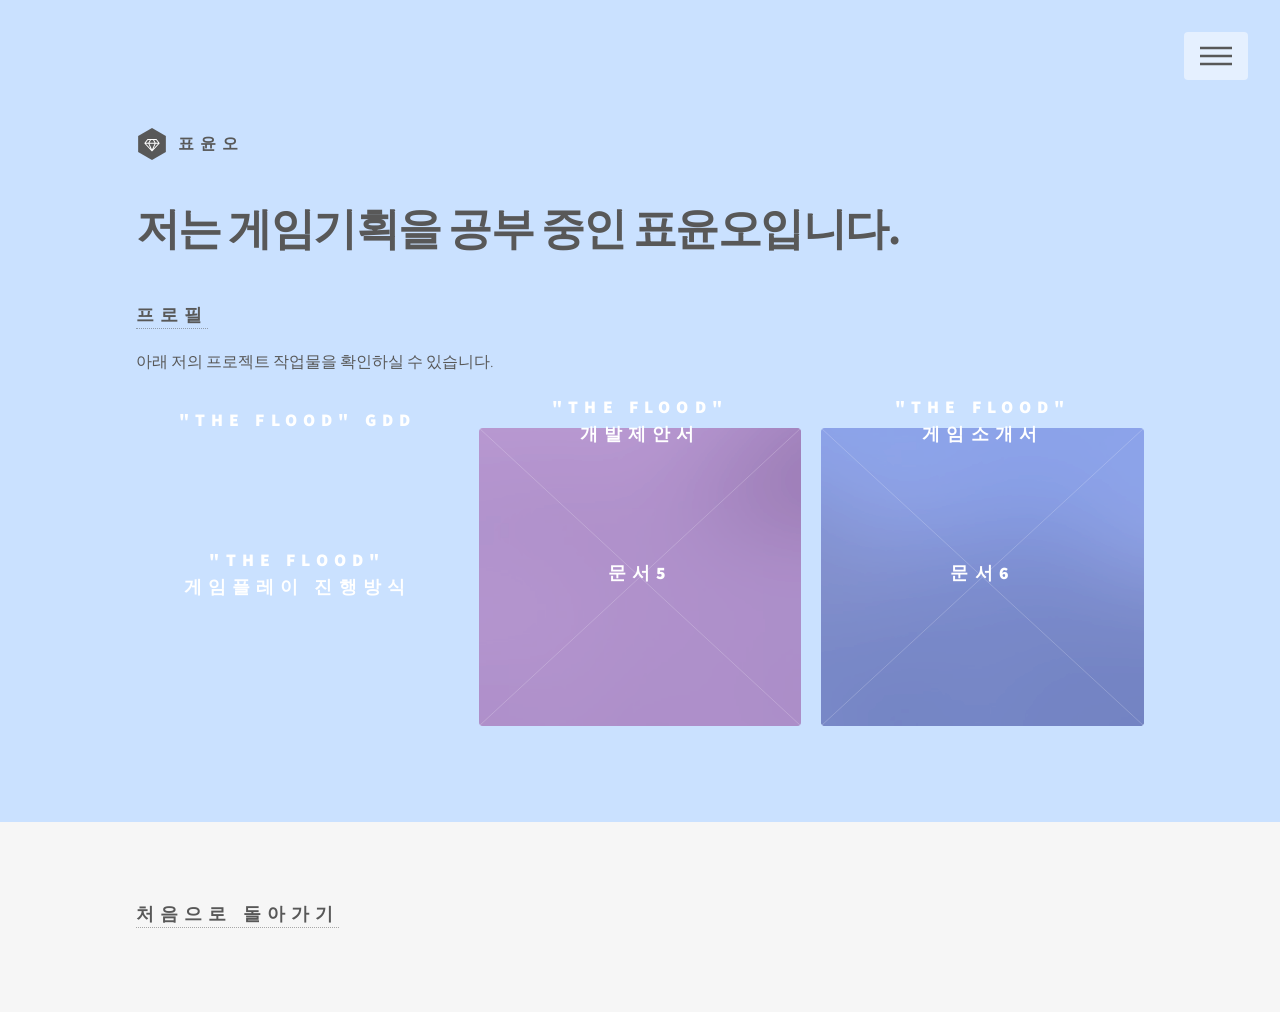
==== pages/index.html @ 41c8c2e9 "Update index.html" ====
<!doctype html>
<html>
  <head>
    <title>표윤오의 문서창고</title>
    <meta charset="utf-8" />
    <meta
      name="viewport"
      content="width=device-width, initial-scale=1, user-scalable=no"
    />
    <link rel="stylesheet" href="assets/css/main.css" />
    <noscript
      ><link rel="stylesheet" href="assets/css/noscript.css"
    /></noscript>
  </head>
  <body class="is-preload">
    <!-- Wrapper -->
    <div id="wrapper">
      <!-- Header -->
      <header id="header">
        <div class="inner">
          <!-- Logo -->
          <a href="index.html" class="logo">
            <span class="symbol"><img src="images/logo.svg" alt="" /></span
            ><span class="title">표윤오</span>
          </a>

          <!-- Nav -->
          <nav>
            <ul>
              <li><a href="#menu">Menu</a></li>
            </ul>
          </nav>
        </div>
      </header>

      <!-- Menu -->
      <nav id="menu">
        <h2>문서바로가기</h2>
        <ul>
          <li><a href="/pages/page01.html">"The Flood" GDD</a></li>
          <li><a href="/pages/page02.html">"The Flood" 개발제안서</a></li>
          <li><a href="/pages/page03.html">"The Flood" 게임소개서</a></li>
          <li><a href="/pages/page04.html">"The Flood" 스테이지 진행 방식</a></li>
          <li><a href="/pages/page05.html">문서5</a></li>
          <li><a href="/pages/page06.html">문서6</a></li>
          <!-- <li><a href="/pages/page07.html">문서7</a></li>
          <li><a href="/pages/page08.html">문서8</a></li>
          <li><a href="/pages/page09.html">문서9</a></li>
          <li><a href="/pages/page10.html">문서10</a></li>
          <li><a href="/pages/page11.html">문서11</a></li>
          <li><a href="/pages/page12.html">문서12</a></li>
          <li><a href="/pages/page13.html">문서13</a></li>
          <li><a href="/pages/page14.html">문서14</a></li>
          <li><a href="/pages/page15.html">문서15</a></li> -->
        </ul>
      </nav>

      <!-- Main -->
      <div id="main">
        <div class="inner">
          <header>
            <h1>저는 게임기획을 공부 중인 표윤오입니다.<br /></h1>
            <h2>
              <a
                href="https://www.notion.so/045ddf35098283bf848b815367d1f72a?source=copy_link"
                >프로필</a
              >
            </h2>

            <p>
              아래 저의 프로젝트 작업물을 확인하실 수 있습니다.
            </p>
          </header>
          <section class="tiles">
            <article class="style1">
              <span class="image">
                <img src="images/The Flood 아이콘.png" alt="" />
              </span>
              <a href="/pages/page01.html">
                <h2>"The Flood" GDD</h2>
                <div class="content">
                  <p>로그라이트 타워디펜스에 대한 기획서입니다.</p>
                </div>
              </a>
            </article>
            <article class="style2">
              <span class="image">
                <img src="images/The Flood 아이콘.png" alt="" />
              </span>
              <a href="/pages/page02.html">
                <h2>"The Flood"</h2> 
                <h2>개발제안서</h2>
                <div class="content">
                  <p>
                    "The Flood"의 개발제안서 입니다.
                  </p>
                </div>
              </a>
            </article>
            <article class="style3">
              <span class="image">
                <img src="images/The Flood 아이콘.jpg" alt="" />
              </span>
              <a href="/pages/page03.html">
                <h2>"The Flood" </h2>
                <h2>게임소개서</h2>
                <div class="content">
                  <p>
                    "The Flood"의 게임소개서 입니다.
                  </p>
                </div>
              </a>
            </article>
            <article class="style4">
              <span class="image">
                <img src="images/The Flood 아이콘.jpg" alt="" />
              </span>
              <a href="/pages/page04.html">
                <h2>"The Flood"</h2> 
                <h2>게임플레이 진행방식</h2>
                <div class="content">
                  <p>
                    "The Flood"의 게임플레이 flowchart입니다.
                  </p>
                </div>
              </a>
            </article>
            <article class="style5">
              <span class="image">
                <img src="images/pic05.jpg" alt="" />
              </span>
              <a href="/pages/page05.html">
                <h2>문서5</h2>
                <div class="content">
                  <p>
                    Sed nisl arcu euismod sit amet nisi lorem etiam dolor
                    veroeros et feugiat.
                  </p>
                </div>
              </a>
            </article>
            <article class="style6">
              <span class="image">
                <img src="images/pic06.jpg" alt="" />
              </span>
              <a href="/pages/page06.html">
                <h2>문서6</h2>
                <div class="content">
                  <p>
                    Sed nisl arcu euismod sit amet nisi lorem etiam dolor
                    veroeros et feugiat.
                  </p>
                </div>
              </a>
            </article>

            <!-- <article class="style2">
              <span class="image">
                <img src="images/pic07.jpg" alt="" />
              </span>
              <a href="/pages/page07.html">
                <h2>문서7</h2>
                <div class="content">
                  <p>
                    Sed nisl arcu euismod sit amet nisi lorem etiam dolor
                    veroeros et feugiat.
                  </p>
                </div>
              </a>
            </article>
            <article class="style3">
              <span class="image">
                <img src="images/pic08.jpg" alt="" />
              </span>
              <a href="/pages/page08.html">
                <h2>문서8</h2>
                <div class="content">
                  <p>
                    Sed nisl arcu euismod sit amet nisi lorem etiam dolor
                    veroeros et feugiat.
                  </p>
                </div>
              </a>
            </article>
            <article class="style1">
              <span class="image">
                <img src="images/pic09.jpg" alt="" />
              </span>
              <a href="/pages/page09.html">
                <h2>문서9</h2>
                <div class="content">
                  <p>
                    Sed nisl arcu euismod sit amet nisi lorem etiam dolor
                    veroeros et feugiat.
                  </p>
                </div>
              </a>
            </article>
            <article class="style5">
              <span class="image">
                <img src="images/pic10.jpg" alt="" />
              </span>
              <a href="/pages/page10.html">
                <h2>문서10</h2>
                <div class="content">
                  <p>
                    Sed nisl arcu euismod sit amet nisi lorem etiam dolor
                    veroeros et feugiat.
                  </p>
                </div>
              </a>
            </article>
            <article class="style6">
              <span class="image">
                <img src="images/pic11.jpg" alt="" />
              </span>
              <a href="/pages/page11.html">
                <h2>문서11</h2>
                <div class="content">
                  <p>
                    Sed nisl arcu euismod sit amet nisi lorem etiam dolor
                    veroeros et feugiat.
                  </p>
                </div>
              </a>
            </article>
            <article class="style4">
              <span class="image">
                <img src="images/pic12.jpg" alt="" />
              </span>
              <a href="/pages/page12.html">
                <h2>문서12</h2>
                <div class="content">
                  <p>
                    Sed nisl arcu euismod sit amet nisi lorem etiam dolor
                    veroeros et feugiat.
                  </p>
                </div>
              </a>
            </article>
            <article class="style4">
              <span class="image">
                <img src="images/pic13.jpg" alt="" />
              </span>
              <a href="/pages/page13.html">
                <h2>문서13</h2>
                <div class="content">
                  <p>
                    Sed nisl arcu euismod sit amet nisi lorem etiam dolor
                    veroeros et feugiat.
                  </p>
                </div>
              </a>
            </article>
            <article class="style4">
              <span class="image">
                <img src="images/pic14.jpg" alt="" />
              </span>
              <a href="/pages/page14.html">
                <h2>문서14</h2>
                <div class="content">
                  <p>
                    Sed nisl arcu euismod sit amet nisi lorem etiam dolor
                    veroeros et feugiat.
                  </p>
                </div>
              </a>
            </article>
            <article class="style4">
              <span class="image">
                <img src="images/pic15.jpg" alt="" />
              </span>
              <a href="/pages/page15.html">
                <h2>문서15</h2>
                <div class="content">
                  <p>
                    Sed nisl arcu euismod sit amet nisi lorem etiam dolor
                    veroeros et feugiat.
                  </p>
                </div>
              </a>
            </article> -->

          </section>
        </div>
      </div>

      <!-- Footer -->
      <footer id="footer">
        <div class="inner">
          <h2>
            <a href="/index.html">처음으로 돌아가기</a>
          </h2>
        </div>
      </footer>
    </div>

    <!-- Scripts -->
    <script src="assets/js/jquery.min.js"></script>
    <script src="assets/js/browser.min.js"></script>
    <script src="assets/js/breakpoints.min.js"></script>
    <script src="assets/js/util.js"></script>
    <script src="assets/js/main.js"></script>
  </body>
</html>
---- pages/assets/css/main.css ----
@import url(fontawesome-all.min.css);
@import url("https://fonts.googleapis.com/css?family=Source+Sans+Pro:300,700,900");

/*
	Phantom by HTML5 UP
	html5up.net | @ajlkn
	Free for personal and commercial use under the CCA 3.0 license (html5up.net/license)
*/

html,
body,
div,
span,
applet,
object,
iframe,
h1,
h2,
h3,
h4,
h5,
h6,
p,
blockquote,
pre,
a,
abbr,
acronym,
address,
big,
cite,
code,
del,
dfn,
em,
img,
ins,
kbd,
q,
s,
samp,
small,
strike,
strong,
sub,
sup,
tt,
var,
b,
u,
i,
center,
dl,
dt,
dd,
ol,
ul,
li,
fieldset,
form,
label,
legend,
table,
caption,
tbody,
tfoot,
thead,
tr,
th,
td,
article,
aside,
canvas,
details,
embed,
figure,
figcaption,
footer,
header,
hgroup,
menu,
nav,
output,
ruby,
section,
summary,
time,
mark,
audio,
video {
  margin: 0;
  padding: 0;
  border: 0;
  font-size: 100%;
  font: inherit;
  vertical-align: baseline;
}

article,
aside,
details,
figcaption,
figure,
footer,
header,
hgroup,
menu,
nav,
section {
  display: block;
}

body {
  line-height: 1;
}

ol,
ul {
  list-style: none;
}

blockquote,
q {
  quotes: none;
}

blockquote:before,
blockquote:after,
q:before,
q:after {
  content: "";
  content: none;
}

table {
  border-collapse: collapse;
  border-spacing: 0;
}

body {
  -webkit-text-size-adjust: none;
}

mark {
  background-color: transparent;
  color: inherit;
}

input::-moz-focus-inner {
  border: 0;
  padding: 0;
}

input,
select,
textarea {
  -moz-appearance: none;
  -webkit-appearance: none;
  -ms-appearance: none;
  appearance: none;
}

/* Basic */

@-ms-viewport {
  width: device-width;
}

body {
  -ms-overflow-style: scrollbar;
}

@media screen and (max-width: 480px) {
  html,
  body {
    min-width: 320px;
  }
}

html {
  box-sizing: border-box;
}

*,
*:before,
*:after {
  box-sizing: inherit;
}

body {
  background: #cae1ff;
}

body.is-preload *,
body.is-preload *:before,
body.is-preload *:after {
  -moz-animation: none !important;
  -webkit-animation: none !important;
  -ms-animation: none !important;
  animation: none !important;
  -moz-transition: none !important;
  -webkit-transition: none !important;
  -ms-transition: none !important;
  transition: none !important;
}

/* Type */

body,
input,
select,
textarea {
  color: #585858;
  font-family: "Source Sans Pro", Helvetica, sans-serif;
  font-size: 16pt;
  font-weight: 300;
  line-height: 1.75;
}

@media screen and (max-width: 1680px) {
  body,
  input,
  select,
  textarea {
    font-size: 14pt;
  }
}

@media screen and (max-width: 1280px) {
  body,
  input,
  select,
  textarea {
    font-size: 12pt;
  }
}

a {
  -moz-transition:
    border-bottom-color 0.2s ease,
    color 0.2s ease;
  -webkit-transition:
    border-bottom-color 0.2s ease,
    color 0.2s ease;
  -ms-transition:
    border-bottom-color 0.2s ease,
    color 0.2s ease;
  transition:
    border-bottom-color 0.2s ease,
    color 0.2s ease;
  text-decoration: none;
  color: #585858;
  border-bottom: dotted 1px rgba(88, 88, 88, 0.5);
}

a:hover {
  border-bottom-color: transparent;
  color: #44ff66 !important;
}

strong,
b {
  font-weight: 900;
}

em,
i {
  font-style: italic;
}

p {
  margin: 0 0 2em 0;
}

h1 {
  font-size: 2.75em;
  font-weight: 700;
  line-height: 1.3;
  margin: 0 0 1em 0;
  letter-spacing: -0.035em;
}

h1 a {
  color: inherit;
}

@media screen and (max-width: 736px) {
  h1 {
    font-size: 2em;
    margin: 0 0 1em 0;
  }
}

@media screen and (max-width: 360px) {
  h1 {
    font-size: 1.75em;
  }
}

h2,
h3,
h4,
h5,
h6 {
  font-weight: 900;
  line-height: 1.5;
  margin: 0 0 2em 0;
  text-transform: uppercase;
  letter-spacing: 0.35em;
}

h2 a,
h3 a,
h4 a,
h5 a,
h6 a {
  color: inherit;
}

h2 {
  font-size: 1.1em;
}

h3 {
  font-size: 1em;
}

h4 {
  font-size: 0.8em;
}

h5 {
  font-size: 0.8em;
}

h6 {
  font-size: 0.8em;
}

@media screen and (max-width: 980px) {
  h1 br,
  h2 br,
  h3 br,
  h4 br,
  h5 br,
  h6 br {
    display: none;
  }
}

@media screen and (max-width: 736px) {
  h2 {
    font-size: 1em;
  }

  h3 {
    font-size: 0.8em;
  }
}

sub {
  font-size: 0.8em;
  position: relative;
  top: 0.5em;
}

sup {
  font-size: 0.8em;
  position: relative;
  top: -0.5em;
}

blockquote {
  border-left: solid 4px #c9c9c9;
  font-style: italic;
  margin: 0 0 2em 0;
  padding: 0.5em 0 0.5em 2em;
}

code {
  background: rgba(144, 144, 144, 0.075);
  border-radius: 4px;
  border: solid 1px #c9c9c9;
  font-family: "Courier New", monospace;
  font-size: 0.9em;
  margin: 0 0.25em;
  padding: 0.25em 0.65em;
}

pre {
  -webkit-overflow-scrolling: touch;
  font-family: "Courier New", monospace;
  font-size: 0.9em;
  margin: 0 0 2em 0;
}

pre code {
  display: block;
  line-height: 1.75;
  padding: 1em 1.5em;
  overflow-x: auto;
}

hr {
  border: 0;
  border-bottom: solid 1px #c9c9c9;
  margin: 2em 0;
}

hr.major {
  margin: 3em 0;
}

.align-left {
  text-align: left;
}

.align-center {
  text-align: center;
}

.align-right {
  text-align: right;
}

/* Row */

.row {
  display: flex;
  flex-wrap: wrap;
  box-sizing: border-box;
  align-items: stretch;
}

.row > * {
  box-sizing: border-box;
}

.row.gtr-uniform > * > :last-child {
  margin-bottom: 0;
}

.row.aln-left {
  justify-content: flex-start;
}

.row.aln-center {
  justify-content: center;
}

.row.aln-right {
  justify-content: flex-end;
}

.row.aln-top {
  align-items: flex-start;
}

.row.aln-middle {
  align-items: center;
}

.row.aln-bottom {
  align-items: flex-end;
}

.row > .imp {
  order: -1;
}

.row > .col-1 {
  width: 8.33333%;
}

.row > .off-1 {
  margin-left: 8.33333%;
}

.row > .col-2 {
  width: 16.66667%;
}

.row > .off-2 {
  margin-left: 16.66667%;
}

.row > .col-3 {
  width: 25%;
}

.row > .off-3 {
  margin-left: 25%;
}

.row > .col-4 {
  width: 33.33333%;
}

.row > .off-4 {
  margin-left: 33.33333%;
}

.row > .col-5 {
  width: 41.66667%;
}

.row > .off-5 {
  margin-left: 41.66667%;
}

.row > .col-6 {
  width: 50%;
}

.row > .off-6 {
  margin-left: 50%;
}

.row > .col-7 {
  width: 58.33333%;
}

.row > .off-7 {
  margin-left: 58.33333%;
}

.row > .col-8 {
  width: 66.66667%;
}

.row > .off-8 {
  margin-left: 66.66667%;
}

.row > .col-9 {
  width: 75%;
}

.row > .off-9 {
  margin-left: 75%;
}

.row > .col-10 {
  width: 83.33333%;
}

.row > .off-10 {
  margin-left: 83.33333%;
}

.row > .col-11 {
  width: 91.66667%;
}

.row > .off-11 {
  margin-left: 91.66667%;
}

.row > .col-12 {
  width: 100%;
}

.row > .off-12 {
  margin-left: 100%;
}

.row.gtr-0 {
  margin-top: 0;
  margin-left: 0em;
}

.row.gtr-0 > * {
  padding: 0 0 0 0em;
}

.row.gtr-0.gtr-uniform {
  margin-top: 0em;
}

.row.gtr-0.gtr-uniform > * {
  padding-top: 0em;
}

.row.gtr-25 {
  margin-top: 0;
  margin-left: -0.5em;
}

.row.gtr-25 > * {
  padding: 0 0 0 0.5em;
}

.row.gtr-25.gtr-uniform {
  margin-top: -0.5em;
}

.row.gtr-25.gtr-uniform > * {
  padding-top: 0.5em;
}

.row.gtr-50 {
  margin-top: 0;
  margin-left: -1em;
}

.row.gtr-50 > * {
  padding: 0 0 0 1em;
}

.row.gtr-50.gtr-uniform {
  margin-top: -1em;
}

.row.gtr-50.gtr-uniform > * {
  padding-top: 1em;
}

.row {
  margin-top: 0;
  margin-left: -2em;
}

.row > * {
  padding: 0 0 0 2em;
}

.row.gtr-uniform {
  margin-top: -2em;
}

.row.gtr-uniform > * {
  padding-top: 2em;
}

.row.gtr-150 {
  margin-top: 0;
  margin-left: -3em;
}

.row.gtr-150 > * {
  padding: 0 0 0 3em;
}

.row.gtr-150.gtr-uniform {
  margin-top: -3em;
}

.row.gtr-150.gtr-uniform > * {
  padding-top: 3em;
}

.row.gtr-200 {
  margin-top: 0;
  margin-left: -4em;
}

.row.gtr-200 > * {
  padding: 0 0 0 4em;
}

.row.gtr-200.gtr-uniform {
  margin-top: -4em;
}

.row.gtr-200.gtr-uniform > * {
  padding-top: 4em;
}

@media screen and (max-width: 1680px) {
  .row {
    display: flex;
    flex-wrap: wrap;
    box-sizing: border-box;
    align-items: stretch;
  }

  .row > * {
    box-sizing: border-box;
  }

  .row.gtr-uniform > * > :last-child {
    margin-bottom: 0;
  }

  .row.aln-left {
    justify-content: flex-start;
  }

  .row.aln-center {
    justify-content: center;
  }

  .row.aln-right {
    justify-content: flex-end;
  }

  .row.aln-top {
    align-items: flex-start;
  }

  .row.aln-middle {
    align-items: center;
  }

  .row.aln-bottom {
    align-items: flex-end;
  }

  .row > .imp-xlarge {
    order: -1;
  }

  .row > .col-1-xlarge {
    width: 8.33333%;
  }

  .row > .off-1-xlarge {
    margin-left: 8.33333%;
  }

  .row > .col-2-xlarge {
    width: 16.66667%;
  }

  .row > .off-2-xlarge {
    margin-left: 16.66667%;
  }

  .row > .col-3-xlarge {
    width: 25%;
  }

  .row > .off-3-xlarge {
    margin-left: 25%;
  }

  .row > .col-4-xlarge {
    width: 33.33333%;
  }

  .row > .off-4-xlarge {
    margin-left: 33.33333%;
  }

  .row > .col-5-xlarge {
    width: 41.66667%;
  }

  .row > .off-5-xlarge {
    margin-left: 41.66667%;
  }

  .row > .col-6-xlarge {
    width: 50%;
  }

  .row > .off-6-xlarge {
    margin-left: 50%;
  }

  .row > .col-7-xlarge {
    width: 58.33333%;
  }

  .row > .off-7-xlarge {
    margin-left: 58.33333%;
  }

  .row > .col-8-xlarge {
    width: 66.66667%;
  }

  .row > .off-8-xlarge {
    margin-left: 66.66667%;
  }

  .row > .col-9-xlarge {
    width: 75%;
  }

  .row > .off-9-xlarge {
    margin-left: 75%;
  }

  .row > .col-10-xlarge {
    width: 83.33333%;
  }

  .row > .off-10-xlarge {
    margin-left: 83.33333%;
  }

  .row > .col-11-xlarge {
    width: 91.66667%;
  }

  .row > .off-11-xlarge {
    margin-left: 91.66667%;
  }

  .row > .col-12-xlarge {
    width: 100%;
  }

  .row > .off-12-xlarge {
    margin-left: 100%;
  }

  .row.gtr-0 {
    margin-top: 0;
    margin-left: 0em;
  }

  .row.gtr-0 > * {
    padding: 0 0 0 0em;
  }

  .row.gtr-0.gtr-uniform {
    margin-top: 0em;
  }

  .row.gtr-0.gtr-uniform > * {
    padding-top: 0em;
  }

  .row.gtr-25 {
    margin-top: 0;
    margin-left: -0.5em;
  }

  .row.gtr-25 > * {
    padding: 0 0 0 0.5em;
  }

  .row.gtr-25.gtr-uniform {
    margin-top: -0.5em;
  }

  .row.gtr-25.gtr-uniform > * {
    padding-top: 0.5em;
  }

  .row.gtr-50 {
    margin-top: 0;
    margin-left: -1em;
  }

  .row.gtr-50 > * {
    padding: 0 0 0 1em;
  }

  .row.gtr-50.gtr-uniform {
    margin-top: -1em;
  }

  .row.gtr-50.gtr-uniform > * {
    padding-top: 1em;
  }

  .row {
    margin-top: 0;
    margin-left: -2em;
  }

  .row > * {
    padding: 0 0 0 2em;
  }

  .row.gtr-uniform {
    margin-top: -2em;
  }

  .row.gtr-uniform > * {
    padding-top: 2em;
  }

  .row.gtr-150 {
    margin-top: 0;
    margin-left: -3em;
  }

  .row.gtr-150 > * {
    padding: 0 0 0 3em;
  }

  .row.gtr-150.gtr-uniform {
    margin-top: -3em;
  }

  .row.gtr-150.gtr-uniform > * {
    padding-top: 3em;
  }

  .row.gtr-200 {
    margin-top: 0;
    margin-left: -4em;
  }

  .row.gtr-200 > * {
    padding: 0 0 0 4em;
  }

  .row.gtr-200.gtr-uniform {
    margin-top: -4em;
  }

  .row.gtr-200.gtr-uniform > * {
    padding-top: 4em;
  }
}

@media screen and (max-width: 1280px) {
  .row {
    display: flex;
    flex-wrap: wrap;
    box-sizing: border-box;
    align-items: stretch;
  }

  .row > * {
    box-sizing: border-box;
  }

  .row.gtr-uniform > * > :last-child {
    margin-bottom: 0;
  }

  .row.aln-left {
    justify-content: flex-start;
  }

  .row.aln-center {
    justify-content: center;
  }

  .row.aln-right {
    justify-content: flex-end;
  }

  .row.aln-top {
    align-items: flex-start;
  }

  .row.aln-middle {
    align-items: center;
  }

  .row.aln-bottom {
    align-items: flex-end;
  }

  .row > .imp-large {
    order: -1;
  }

  .row > .col-1-large {
    width: 8.33333%;
  }

  .row > .off-1-large {
    margin-left: 8.33333%;
  }

  .row > .col-2-large {
    width: 16.66667%;
  }

  .row > .off-2-large {
    margin-left: 16.66667%;
  }

  .row > .col-3-large {
    width: 25%;
  }

  .row > .off-3-large {
    margin-left: 25%;
  }

  .row > .col-4-large {
    width: 33.33333%;
  }

  .row > .off-4-large {
    margin-left: 33.33333%;
  }

  .row > .col-5-large {
    width: 41.66667%;
  }

  .row > .off-5-large {
    margin-left: 41.66667%;
  }

  .row > .col-6-large {
    width: 50%;
  }

  .row > .off-6-large {
    margin-left: 50%;
  }

  .row > .col-7-large {
    width: 58.33333%;
  }

  .row > .off-7-large {
    margin-left: 58.33333%;
  }

  .row > .col-8-large {
    width: 66.66667%;
  }

  .row > .off-8-large {
    margin-left: 66.66667%;
  }

  .row > .col-9-large {
    width: 75%;
  }

  .row > .off-9-large {
    margin-left: 75%;
  }

  .row > .col-10-large {
    width: 83.33333%;
  }

  .row > .off-10-large {
    margin-left: 83.33333%;
  }

  .row > .col-11-large {
    width: 91.66667%;
  }

  .row > .off-11-large {
    margin-left: 91.66667%;
  }

  .row > .col-12-large {
    width: 100%;
  }

  .row > .off-12-large {
    margin-left: 100%;
  }

  .row.gtr-0 {
    margin-top: 0;
    margin-left: 0em;
  }

  .row.gtr-0 > * {
    padding: 0 0 0 0em;
  }

  .row.gtr-0.gtr-uniform {
    margin-top: 0em;
  }

  .row.gtr-0.gtr-uniform > * {
    padding-top: 0em;
  }

  .row.gtr-25 {
    margin-top: 0;
    margin-left: -0.5em;
  }

  .row.gtr-25 > * {
    padding: 0 0 0 0.5em;
  }

  .row.gtr-25.gtr-uniform {
    margin-top: -0.5em;
  }

  .row.gtr-25.gtr-uniform > * {
    padding-top: 0.5em;
  }

  .row.gtr-50 {
    margin-top: 0;
    margin-left: -1em;
  }

  .row.gtr-50 > * {
    padding: 0 0 0 1em;
  }

  .row.gtr-50.gtr-uniform {
    margin-top: -1em;
  }

  .row.gtr-50.gtr-uniform > * {
    padding-top: 1em;
  }

  .row {
    margin-top: 0;
    margin-left: -2em;
  }

  .row > * {
    padding: 0 0 0 2em;
  }

  .row.gtr-uniform {
    margin-top: -2em;
  }

  .row.gtr-uniform > * {
    padding-top: 2em;
  }

  .row.gtr-150 {
    margin-top: 0;
    margin-left: -3em;
  }

  .row.gtr-150 > * {
    padding: 0 0 0 3em;
  }

  .row.gtr-150.gtr-uniform {
    margin-top: -3em;
  }

  .row.gtr-150.gtr-uniform > * {
    padding-top: 3em;
  }

  .row.gtr-200 {
    margin-top: 0;
    margin-left: -4em;
  }

  .row.gtr-200 > * {
    padding: 0 0 0 4em;
  }

  .row.gtr-200.gtr-uniform {
    margin-top: -4em;
  }

  .row.gtr-200.gtr-uniform > * {
    padding-top: 4em;
  }
}

@media screen and (max-width: 980px) {
  .row {
    display: flex;
    flex-wrap: wrap;
    box-sizing: border-box;
    align-items: stretch;
  }

  .row > * {
    box-sizing: border-box;
  }

  .row.gtr-uniform > * > :last-child {
    margin-bottom: 0;
  }

  .row.aln-left {
    justify-content: flex-start;
  }

  .row.aln-center {
    justify-content: center;
  }

  .row.aln-right {
    justify-content: flex-end;
  }

  .row.aln-top {
    align-items: flex-start;
  }

  .row.aln-middle {
    align-items: center;
  }

  .row.aln-bottom {
    align-items: flex-end;
  }

  .row > .imp-medium {
    order: -1;
  }

  .row > .col-1-medium {
    width: 8.33333%;
  }

  .row > .off-1-medium {
    margin-left: 8.33333%;
  }

  .row > .col-2-medium {
    width: 16.66667%;
  }

  .row > .off-2-medium {
    margin-left: 16.66667%;
  }

  .row > .col-3-medium {
    width: 25%;
  }

  .row > .off-3-medium {
    margin-left: 25%;
  }

  .row > .col-4-medium {
    width: 33.33333%;
  }

  .row > .off-4-medium {
    margin-left: 33.33333%;
  }

  .row > .col-5-medium {
    width: 41.66667%;
  }

  .row > .off-5-medium {
    margin-left: 41.66667%;
  }

  .row > .col-6-medium {
    width: 50%;
  }

  .row > .off-6-medium {
    margin-left: 50%;
  }

  .row > .col-7-medium {
    width: 58.33333%;
  }

  .row > .off-7-medium {
    margin-left: 58.33333%;
  }

  .row > .col-8-medium {
    width: 66.66667%;
  }

  .row > .off-8-medium {
    margin-left: 66.66667%;
  }

  .row > .col-9-medium {
    width: 75%;
  }

  .row > .off-9-medium {
    margin-left: 75%;
  }

  .row > .col-10-medium {
    width: 83.33333%;
  }

  .row > .off-10-medium {
    margin-left: 83.33333%;
  }

  .row > .col-11-medium {
    width: 91.66667%;
  }

  .row > .off-11-medium {
    margin-left: 91.66667%;
  }

  .row > .col-12-medium {
    width: 100%;
  }

  .row > .off-12-medium {
    margin-left: 100%;
  }

  .row.gtr-0 {
    margin-top: 0;
    margin-left: 0em;
  }

  .row.gtr-0 > * {
    padding: 0 0 0 0em;
  }

  .row.gtr-0.gtr-uniform {
    margin-top: 0em;
  }

  .row.gtr-0.gtr-uniform > * {
    padding-top: 0em;
  }

  .row.gtr-25 {
    margin-top: 0;
    margin-left: -0.375em;
  }

  .row.gtr-25 > * {
    padding: 0 0 0 0.375em;
  }

  .row.gtr-25.gtr-uniform {
    margin-top: -0.375em;
  }

  .row.gtr-25.gtr-uniform > * {
    padding-top: 0.375em;
  }

  .row.gtr-50 {
    margin-top: 0;
    margin-left: -0.75em;
  }

  .row.gtr-50 > * {
    padding: 0 0 0 0.75em;
  }

  .row.gtr-50.gtr-uniform {
    margin-top: -0.75em;
  }

  .row.gtr-50.gtr-uniform > * {
    padding-top: 0.75em;
  }

  .row {
    margin-top: 0;
    margin-left: -1.5em;
  }

  .row > * {
    padding: 0 0 0 1.5em;
  }

  .row.gtr-uniform {
    margin-top: -1.5em;
  }

  .row.gtr-uniform > * {
    padding-top: 1.5em;
  }

  .row.gtr-150 {
    margin-top: 0;
    margin-left: -2.25em;
  }

  .row.gtr-150 > * {
    padding: 0 0 0 2.25em;
  }

  .row.gtr-150.gtr-uniform {
    margin-top: -2.25em;
  }

  .row.gtr-150.gtr-uniform > * {
    padding-top: 2.25em;
  }

  .row.gtr-200 {
    margin-top: 0;
    margin-left: -3em;
  }

  .row.gtr-200 > * {
    padding: 0 0 0 3em;
  }

  .row.gtr-200.gtr-uniform {
    margin-top: -3em;
  }

  .row.gtr-200.gtr-uniform > * {
    padding-top: 3em;
  }
}

@media screen and (max-width: 736px) {
  .row {
    display: flex;
    flex-wrap: wrap;
    box-sizing: border-box;
    align-items: stretch;
  }

  .row > * {
    box-sizing: border-box;
  }

  .row.gtr-uniform > * > :last-child {
    margin-bottom: 0;
  }

  .row.aln-left {
    justify-content: flex-start;
  }

  .row.aln-center {
    justify-content: center;
  }

  .row.aln-right {
    justify-content: flex-end;
  }

  .row.aln-top {
    align-items: flex-start;
  }

  .row.aln-middle {
    align-items: center;
  }

  .row.aln-bottom {
    align-items: flex-end;
  }

  .row > .imp-small {
    order: -1;
  }

  .row > .col-1-small {
    width: 8.33333%;
  }

  .row > .off-1-small {
    margin-left: 8.33333%;
  }

  .row > .col-2-small {
    width: 16.66667%;
  }

  .row > .off-2-small {
    margin-left: 16.66667%;
  }

  .row > .col-3-small {
    width: 25%;
  }

  .row > .off-3-small {
    margin-left: 25%;
  }

  .row > .col-4-small {
    width: 33.33333%;
  }

  .row > .off-4-small {
    margin-left: 33.33333%;
  }

  .row > .col-5-small {
    width: 41.66667%;
  }

  .row > .off-5-small {
    margin-left: 41.66667%;
  }

  .row > .col-6-small {
    width: 50%;
  }

  .row > .off-6-small {
    margin-left: 50%;
  }

  .row > .col-7-small {
    width: 58.33333%;
  }

  .row > .off-7-small {
    margin-left: 58.33333%;
  }

  .row > .col-8-small {
    width: 66.66667%;
  }

  .row > .off-8-small {
    margin-left: 66.66667%;
  }

  .row > .col-9-small {
    width: 75%;
  }

  .row > .off-9-small {
    margin-left: 75%;
  }

  .row > .col-10-small {
    width: 83.33333%;
  }

  .row > .off-10-small {
    margin-left: 83.33333%;
  }

  .row > .col-11-small {
    width: 91.66667%;
  }

  .row > .off-11-small {
    margin-left: 91.66667%;
  }

  .row > .col-12-small {
    width: 100%;
  }

  .row > .off-12-small {
    margin-left: 100%;
  }

  .row.gtr-0 {
    margin-top: 0;
    margin-left: 0em;
  }

  .row.gtr-0 > * {
    padding: 0 0 0 0em;
  }

  .row.gtr-0.gtr-uniform {
    margin-top: 0em;
  }

  .row.gtr-0.gtr-uniform > * {
    padding-top: 0em;
  }

  .row.gtr-25 {
    margin-top: 0;
    margin-left: -0.25em;
  }

  .row.gtr-25 > * {
    padding: 0 0 0 0.25em;
  }

  .row.gtr-25.gtr-uniform {
    margin-top: -0.25em;
  }

  .row.gtr-25.gtr-uniform > * {
    padding-top: 0.25em;
  }

  .row.gtr-50 {
    margin-top: 0;
    margin-left: -0.5em;
  }

  .row.gtr-50 > * {
    padding: 0 0 0 0.5em;
  }

  .row.gtr-50.gtr-uniform {
    margin-top: -0.5em;
  }

  .row.gtr-50.gtr-uniform > * {
    padding-top: 0.5em;
  }

  .row {
    margin-top: 0;
    margin-left: -1em;
  }

  .row > * {
    padding: 0 0 0 1em;
  }

  .row.gtr-uniform {
    margin-top: -1em;
  }

  .row.gtr-uniform > * {
    padding-top: 1em;
  }

  .row.gtr-150 {
    margin-top: 0;
    margin-left: -1.5em;
  }

  .row.gtr-150 > * {
    padding: 0 0 0 1.5em;
  }

  .row.gtr-150.gtr-uniform {
    margin-top: -1.5em;
  }

  .row.gtr-150.gtr-uniform > * {
    padding-top: 1.5em;
  }

  .row.gtr-200 {
    margin-top: 0;
    margin-left: -2em;
  }

  .row.gtr-200 > * {
    padding: 0 0 0 2em;
  }

  .row.gtr-200.gtr-uniform {
    margin-top: -2em;
  }

  .row.gtr-200.gtr-uniform > * {
    padding-top: 2em;
  }
}

@media screen and (max-width: 480px) {
  .row {
    display: flex;
    flex-wrap: wrap;
    box-sizing: border-box;
    align-items: stretch;
  }

  .row > * {
    box-sizing: border-box;
  }

  .row.gtr-uniform > * > :last-child {
    margin-bottom: 0;
  }

  .row.aln-left {
    justify-content: flex-start;
  }

  .row.aln-center {
    justify-content: center;
  }

  .row.aln-right {
    justify-content: flex-end;
  }

  .row.aln-top {
    align-items: flex-start;
  }

  .row.aln-middle {
    align-items: center;
  }

  .row.aln-bottom {
    align-items: flex-end;
  }

  .row > .imp-xsmall {
    order: -1;
  }

  .row > .col-1-xsmall {
    width: 8.33333%;
  }

  .row > .off-1-xsmall {
    margin-left: 8.33333%;
  }

  .row > .col-2-xsmall {
    width: 16.66667%;
  }

  .row > .off-2-xsmall {
    margin-left: 16.66667%;
  }

  .row > .col-3-xsmall {
    width: 25%;
  }

  .row > .off-3-xsmall {
    margin-left: 25%;
  }

  .row > .col-4-xsmall {
    width: 33.33333%;
  }

  .row > .off-4-xsmall {
    margin-left: 33.33333%;
  }

  .row > .col-5-xsmall {
    width: 41.66667%;
  }

  .row > .off-5-xsmall {
    margin-left: 41.66667%;
  }

  .row > .col-6-xsmall {
    width: 50%;
  }

  .row > .off-6-xsmall {
    margin-left: 50%;
  }

  .row > .col-7-xsmall {
    width: 58.33333%;
  }

  .row > .off-7-xsmall {
    margin-left: 58.33333%;
  }

  .row > .col-8-xsmall {
    width: 66.66667%;
  }

  .row > .off-8-xsmall {
    margin-left: 66.66667%;
  }

  .row > .col-9-xsmall {
    width: 75%;
  }

  .row > .off-9-xsmall {
    margin-left: 75%;
  }

  .row > .col-10-xsmall {
    width: 83.33333%;
  }

  .row > .off-10-xsmall {
    margin-left: 83.33333%;
  }

  .row > .col-11-xsmall {
    width: 91.66667%;
  }

  .row > .off-11-xsmall {
    margin-left: 91.66667%;
  }

  .row > .col-12-xsmall {
    width: 100%;
  }

  .row > .off-12-xsmall {
    margin-left: 100%;
  }

  .row.gtr-0 {
    margin-top: 0;
    margin-left: 0em;
  }

  .row.gtr-0 > * {
    padding: 0 0 0 0em;
  }

  .row.gtr-0.gtr-uniform {
    margin-top: 0em;
  }

  .row.gtr-0.gtr-uniform > * {
    padding-top: 0em;
  }

  .row.gtr-25 {
    margin-top: 0;
    margin-left: -0.25em;
  }

  .row.gtr-25 > * {
    padding: 0 0 0 0.25em;
  }

  .row.gtr-25.gtr-uniform {
    margin-top: -0.25em;
  }

  .row.gtr-25.gtr-uniform > * {
    padding-top: 0.25em;
  }

  .row.gtr-50 {
    margin-top: 0;
    margin-left: -0.5em;
  }

  .row.gtr-50 > * {
    padding: 0 0 0 0.5em;
  }

  .row.gtr-50.gtr-uniform {
    margin-top: -0.5em;
  }

  .row.gtr-50.gtr-uniform > * {
    padding-top: 0.5em;
  }

  .row {
    margin-top: 0;
    margin-left: -1em;
  }

  .row > * {
    padding: 0 0 0 1em;
  }

  .row.gtr-uniform {
    margin-top: -1em;
  }

  .row.gtr-uniform > * {
    padding-top: 1em;
  }

  .row.gtr-150 {
    margin-top: 0;
    margin-left: -1.5em;
  }

  .row.gtr-150 > * {
    padding: 0 0 0 1.5em;
  }

  .row.gtr-150.gtr-uniform {
    margin-top: -1.5em;
  }

  .row.gtr-150.gtr-uniform > * {
    padding-top: 1.5em;
  }

  .row.gtr-200 {
    margin-top: 0;
    margin-left: -2em;
  }

  .row.gtr-200 > * {
    padding: 0 0 0 2em;
  }

  .row.gtr-200.gtr-uniform {
    margin-top: -2em;
  }

  .row.gtr-200.gtr-uniform > * {
    padding-top: 2em;
  }
}

/* Section/Article */

section.special,
article.special {
  text-align: center;
}

header p {
  margin-top: -1em;
}

@media screen and (max-width: 736px) {
  header p {
    margin-top: 0;
  }
}

/* Icon */

.icon {
  text-decoration: none;
  border-bottom: none;
  position: relative;
}

.icon:before {
  -moz-osx-font-smoothing: grayscale;
  -webkit-font-smoothing: antialiased;
  display: inline-block;
  font-style: normal;
  font-variant: normal;
  text-rendering: auto;
  line-height: 1;
  text-transform: none !important;
  font-family: "Font Awesome 5 Free";
  font-weight: 400;
}

.icon > .label {
  display: none;
}

.icon:before {
  line-height: inherit;
}

.icon.solid:before {
  font-weight: 900;
}

.icon.brands:before {
  font-family: "Font Awesome 5 Brands";
}

.icon.style2 {
  -moz-transition:
    background-color 0.2s ease-in-out,
    color 0.2s ease-in-out,
    border-color 0.2s ease-in-out;
  -webkit-transition:
    background-color 0.2s ease-in-out,
    color 0.2s ease-in-out,
    border-color 0.2s ease-in-out;
  -ms-transition:
    background-color 0.2s ease-in-out,
    color 0.2s ease-in-out,
    border-color 0.2s ease-in-out;
  transition:
    background-color 0.2s ease-in-out,
    color 0.2s ease-in-out,
    border-color 0.2s ease-in-out;
  background-color: transparent;
  border: solid 1px #c9c9c9;
  border-radius: 4px;
  width: 2.65em;
  height: 2.65em;
  display: inline-block;
  text-align: center;
  line-height: 2.65em;
  color: inherit;
}

.icon.style2:before {
  font-size: 1.1em;
}

.icon.style2:hover {
  color: #f2849e;
  border-color: #f2849e;
}

.icon.style2:active {
  background-color: rgba(242, 132, 158, 0.1);
}

/* List */

ol {
  list-style: decimal;
  margin: 0 0 2em 0;
  padding-left: 1.25em;
}

ol li {
  padding-left: 0.25em;
}

ul {
  list-style: disc;
  margin: 0 0 2em 0;
  padding-left: 1em;
}

ul li {
  padding-left: 0.5em;
}

ul.alt {
  list-style: none;
  padding-left: 0;
}

ul.alt li {
  border-top: solid 1px #c9c9c9;
  padding: 0.5em 0;
}

ul.alt li:first-child {
  border-top: 0;
  padding-top: 0;
}

dl {
  margin: 0 0 2em 0;
}

dl dt {
  display: block;
  font-weight: 900;
  margin: 0 0 1em 0;
}

dl dd {
  margin-left: 2em;
}

/* Actions */

ul.actions {
  display: -moz-flex;
  display: -webkit-flex;
  display: -ms-flex;
  display: flex;
  cursor: default;
  list-style: none;
  margin-left: -1em;
  padding-left: 0;
}

ul.actions li {
  padding: 0 0 0 1em;
  vertical-align: middle;
}

ul.actions.special {
  -moz-justify-content: center;
  -webkit-justify-content: center;
  -ms-justify-content: center;
  justify-content: center;
  width: 100%;
  margin-left: 0;
}

ul.actions.special li:first-child {
  padding-left: 0;
}

ul.actions.stacked {
  -moz-flex-direction: column;
  -webkit-flex-direction: column;
  -ms-flex-direction: column;
  flex-direction: column;
  margin-left: 0;
}

ul.actions.stacked li {
  padding: 1.3em 0 0 0;
}

ul.actions.stacked li:first-child {
  padding-top: 0;
}

ul.actions.fit {
  width: calc(100% + 1em);
}

ul.actions.fit li {
  -moz-flex-grow: 1;
  -webkit-flex-grow: 1;
  -ms-flex-grow: 1;
  flex-grow: 1;
  -moz-flex-shrink: 1;
  -webkit-flex-shrink: 1;
  -ms-flex-shrink: 1;
  flex-shrink: 1;
  width: 100%;
}

ul.actions.fit li > * {
  width: 100%;
}

ul.actions.fit.stacked {
  width: 100%;
}

@media screen and (max-width: 480px) {
  ul.actions:not(.fixed) {
    -moz-flex-direction: column;
    -webkit-flex-direction: column;
    -ms-flex-direction: column;
    flex-direction: column;
    margin-left: 0;
    width: 100% !important;
  }

  ul.actions:not(.fixed) li {
    -moz-flex-grow: 1;
    -webkit-flex-grow: 1;
    -ms-flex-grow: 1;
    flex-grow: 1;
    -moz-flex-shrink: 1;
    -webkit-flex-shrink: 1;
    -ms-flex-shrink: 1;
    flex-shrink: 1;
    padding: 1em 0 0 0;
    text-align: center;
    width: 100%;
  }

  ul.actions:not(.fixed) li > * {
    width: 100%;
  }

  ul.actions:not(.fixed) li:first-child {
    padding-top: 0;
  }

  ul.actions:not(.fixed) li input[type="submit"],
  ul.actions:not(.fixed) li input[type="reset"],
  ul.actions:not(.fixed) li input[type="button"],
  ul.actions:not(.fixed) li button,
  ul.actions:not(.fixed) li .button {
    width: 100%;
  }

  ul.actions:not(.fixed) li input[type="submit"].icon:before,
  ul.actions:not(.fixed) li input[type="reset"].icon:before,
  ul.actions:not(.fixed) li input[type="button"].icon:before,
  ul.actions:not(.fixed) li button.icon:before,
  ul.actions:not(.fixed) li .button.icon:before {
    margin-left: -0.5rem;
  }
}

/* Icons */

ul.icons {
  cursor: default;
  list-style: none;
  padding-left: 0;
  margin: -1em 0 2em -1em;
}

ul.icons li {
  display: inline-block;
  padding: 1em 0 0 1em;
}

/* Form */

form {
  margin: 0 0 2em 0;
  overflow-x: hidden;
}

form > :last-child {
  margin-bottom: 0;
}

form > .fields {
  display: -moz-flex;
  display: -webkit-flex;
  display: -ms-flex;
  display: flex;
  -moz-flex-wrap: wrap;
  -webkit-flex-wrap: wrap;
  -ms-flex-wrap: wrap;
  flex-wrap: wrap;
  width: calc(100% + 3em);
  margin: -1.5em 0 2em -1.5em;
}

form > .fields > .field {
  -moz-flex-grow: 0;
  -webkit-flex-grow: 0;
  -ms-flex-grow: 0;
  flex-grow: 0;
  -moz-flex-shrink: 0;
  -webkit-flex-shrink: 0;
  -ms-flex-shrink: 0;
  flex-shrink: 0;
  padding: 1.5em 0 0 1.5em;
  width: calc(100% - 1.5em);
}

form > .fields > .field.half {
  width: calc(50% - 0.75em);
}

form > .fields > .field.third {
  width: calc(100% / 3 - 0.5em);
}

form > .fields > .field.quarter {
  width: calc(25% - 0.375em);
}

@media screen and (max-width: 480px) {
  form > .fields {
    width: calc(100% + 3em);
    margin: -1.5em 0 2em -1.5em;
  }

  form > .fields > .field {
    padding: 1.5em 0 0 1.5em;
    width: calc(100% - 1.5em);
  }

  form > .fields > .field.half {
    width: calc(100% - 1.5em);
  }

  form > .fields > .field.third {
    width: calc(100% - 1.5em);
  }

  form > .fields > .field.quarter {
    width: calc(100% - 1.5em);
  }
}

label {
  display: block;
  font-size: 0.9em;
  font-weight: 900;
  margin: 0 0 1em 0;
}

input[type="text"],
input[type="password"],
input[type="email"],
input[type="tel"],
select,
textarea {
  -moz-appearance: none;
  -webkit-appearance: none;
  -ms-appearance: none;
  appearance: none;
  background-color: transparent;
  border: none;
  border-radius: 0;
  border-bottom: solid 1px #c9c9c9;
  color: inherit;
  display: block;
  outline: 0;
  padding: 0;
  text-decoration: none;
  width: 100%;
}

input[type="text"]:invalid,
input[type="password"]:invalid,
input[type="email"]:invalid,
input[type="tel"]:invalid,
select:invalid,
textarea:invalid {
  box-shadow: none;
}

input[type="text"]:focus,
input[type="password"]:focus,
input[type="email"]:focus,
input[type="tel"]:focus,
select:focus,
textarea:focus {
  border-bottom-color: #f2849e;
  box-shadow: inset 0 -1px 0 0 #f2849e;
}

select {
  background-image: url("data:image/svg+xml;charset=utf8,%3Csvg xmlns='http://www.w3.org/2000/svg' width='40' height='40' preserveAspectRatio='none' viewBox='0 0 40 40'%3E%3Cpath d='M9.4,12.3l10.4,10.4l10.4-10.4c0.2-0.2,0.5-0.4,0.9-0.4c0.3,0,0.6,0.1,0.9,0.4l3.3,3.3c0.2,0.2,0.4,0.5,0.4,0.9 c0,0.4-0.1,0.6-0.4,0.9L20.7,31.9c-0.2,0.2-0.5,0.4-0.9,0.4c-0.3,0-0.6-0.1-0.9-0.4L4.3,17.3c-0.2-0.2-0.4-0.5-0.4-0.9 c0-0.4,0.1-0.6,0.4-0.9l3.3-3.3c0.2-0.2,0.5-0.4,0.9-0.4S9.1,12.1,9.4,12.3z' fill='%23c9c9c9' /%3E%3C/svg%3E");
  background-size: 1.25rem;
  background-repeat: no-repeat;
  background-position: calc(100% - 1rem) center;
  height: 3em;
  padding-right: 3em;
  text-overflow: ellipsis;
}

select option {
  background: #ffffff;
}

select:focus::-ms-value {
  background-color: transparent;
}

select::-ms-expand {
  display: none;
}

input[type="text"],
input[type="password"],
input[type="email"],
select {
  height: 3em;
}

textarea {
  padding: 0;
  min-height: 3.75em;
}

input[type="checkbox"],
input[type="radio"] {
  -moz-appearance: none;
  -webkit-appearance: none;
  -ms-appearance: none;
  appearance: none;
  display: block;
  float: left;
  margin-right: -2em;
  opacity: 0;
  width: 1em;
  z-index: -1;
}

input[type="checkbox"] + label,
input[type="radio"] + label {
  text-decoration: none;
  color: #585858;
  cursor: pointer;
  display: inline-block;
  font-size: 1em;
  font-weight: 300;
  padding-left: 2.55em;
  padding-right: 0.75em;
  position: relative;
}

input[type="checkbox"] + label:before,
input[type="radio"] + label:before {
  -moz-osx-font-smoothing: grayscale;
  -webkit-font-smoothing: antialiased;
  display: inline-block;
  font-style: normal;
  font-variant: normal;
  text-rendering: auto;
  line-height: 1;
  text-transform: none !important;
  font-family: "Font Awesome 5 Free";
  font-weight: 900;
}

input[type="checkbox"] + label:before,
input[type="radio"] + label:before {
  border-radius: 4px;
  border: solid 1px #c9c9c9;
  content: "";
  display: inline-block;
  font-size: 0.8em;
  height: 2.25em;
  left: 0;
  line-height: 2.25em;
  position: absolute;
  text-align: center;
  top: 0;
  width: 2.25em;
}

input[type="checkbox"]:checked + label:before,
input[type="radio"]:checked + label:before {
  background: #585858;
  border-color: #585858;
  color: #ffffff;
  content: "\f00c";
}

input[type="checkbox"]:focus + label:before,
input[type="radio"]:focus + label:before {
  border-color: #f2849e;
  box-shadow: 0 0 0 1px #f2849e;
}

input[type="checkbox"] + label:before {
  border-radius: 4px;
}

input[type="radio"] + label:before {
  border-radius: 100%;
}

/* Box */

.box {
  border-radius: 4px;
  border: solid 1px #c9c9c9;
  margin-bottom: 2em;
  padding: 1.5em;
}

.box > :last-child,
.box > :last-child > :last-child,
.box > :last-child > :last-child > :last-child {
  margin-bottom: 0;
}

.box.alt {
  border: 0;
  border-radius: 0;
  padding: 0;
}

/* Image */

.image {
  border-radius: 4px;
  border: 0;
  display: inline-block;
  position: relative;
}

.image img {
  border-radius: 4px;
  display: block;
}

.image.left,
.image.right {
  max-width: 40%;
}

.image.left img,
.image.right img {
  width: 100%;
}

.image.left {
  float: left;
  padding: 0 1.5em 1em 0;
  top: 0.25em;
}

.image.right {
  float: right;
  padding: 0 0 1em 1.5em;
  top: 0.25em;
}

.image.fit {
  display: block;
  margin: 0 0 2em 0;
  width: 100%;
}

.image.fit img {
  width: 100%;
}

.image.main {
  display: block;
  margin: 0 0 3em 0;
  width: 100%;
}

.image.main img {
  width: 100%;
}

@media screen and (max-width: 736px) {
  .image.main {
    margin: 0 0 2em 0;
  }
}

/* Table */

.table-wrapper {
  -webkit-overflow-scrolling: touch;
  overflow-x: auto;
}

table {
  margin: 0 0 2em 0;
  width: 100%;
}

table tbody tr {
  border: solid 1px #c9c9c9;
  border-left: 0;
  border-right: 0;
}

table tbody tr:nth-child(2n + 1) {
  background-color: rgba(144, 144, 144, 0.075);
}

table td {
  padding: 0.75em 0.75em;
}

table th {
  font-size: 0.9em;
  font-weight: 900;
  padding: 0 0.75em 0.75em 0.75em;
  text-align: left;
}

table thead {
  border-bottom: solid 2px #c9c9c9;
}

table tfoot {
  border-top: solid 2px #c9c9c9;
}

table.alt {
  border-collapse: separate;
}

table.alt tbody tr td {
  border: solid 1px #c9c9c9;
  border-left-width: 0;
  border-top-width: 0;
}

table.alt tbody tr td:first-child {
  border-left-width: 1px;
}

table.alt tbody tr:first-child td {
  border-top-width: 1px;
}

table.alt thead {
  border-bottom: 0;
}

table.alt tfoot {
  border-top: 0;
}

/* Button */

input[type="submit"],
input[type="reset"],
input[type="button"],
button,
.button {
  -moz-appearance: none;
  -webkit-appearance: none;
  -ms-appearance: none;
  appearance: none;
  -moz-transition:
    background-color 0.2s ease-in-out,
    color 0.2s ease-in-out,
    box-shadow 0.2s ease-in-out;
  -webkit-transition:
    background-color 0.2s ease-in-out,
    color 0.2s ease-in-out,
    box-shadow 0.2s ease-in-out;
  -ms-transition:
    background-color 0.2s ease-in-out,
    color 0.2s ease-in-out,
    box-shadow 0.2s ease-in-out;
  transition:
    background-color 0.2s ease-in-out,
    color 0.2s ease-in-out,
    box-shadow 0.2s ease-in-out;
  background-color: transparent;
  border-radius: 4px;
  border: 0;
  box-shadow: inset 0 0 0 2px #585858;
  color: #585858 !important;
  cursor: pointer;
  display: inline-block;
  font-size: 0.8em;
  font-weight: 900;
  height: 3.5em;
  letter-spacing: 0.35em;
  line-height: 3.45em;
  overflow: hidden;
  padding: 0 1.25em 0 1.6em;
  text-align: center;
  text-decoration: none;
  text-overflow: ellipsis;
  text-transform: uppercase;
  white-space: nowrap;
}

input[type="submit"].icon:before,
input[type="reset"].icon:before,
input[type="button"].icon:before,
button.icon:before,
.button.icon:before {
  margin-right: 0.5em;
}

input[type="submit"].fit,
input[type="reset"].fit,
input[type="button"].fit,
button.fit,
.button.fit {
  width: 100%;
}

input[type="submit"]:hover,
input[type="reset"]:hover,
input[type="button"]:hover,
button:hover,
.button:hover {
  color: #f2849e !important;
  box-shadow: inset 0 0 0 2px #f2849e;
}

input[type="submit"]:active,
input[type="reset"]:active,
input[type="button"]:active,
button:active,
.button:active {
  background-color: rgba(242, 132, 158, 0.1);
}

input[type="submit"].small,
input[type="reset"].small,
input[type="button"].small,
button.small,
.button.small {
  font-size: 0.6em;
}

input[type="submit"].large,
input[type="reset"].large,
input[type="button"].large,
button.large,
.button.large {
  font-size: 1em;
}

input[type="submit"].primary,
input[type="reset"].primary,
input[type="button"].primary,
button.primary,
.button.primary {
  box-shadow: none;
  background-color: #585858;
  color: #ffffff !important;
}

input[type="submit"].primary:hover,
input[type="reset"].primary:hover,
input[type="button"].primary:hover,
button.primary:hover,
.button.primary:hover {
  background-color: #f2849e;
}

input[type="submit"].primary:active,
input[type="reset"].primary:active,
input[type="button"].primary:active,
button.primary:active,
.button.primary:active {
  background-color: #ee5f81;
}

input[type="submit"].disabled,
input[type="submit"]:disabled,
input[type="reset"].disabled,
input[type="reset"]:disabled,
input[type="button"].disabled,
input[type="button"]:disabled,
button.disabled,
button:disabled,
.button.disabled,
.button:disabled {
  pointer-events: none;
  opacity: 0.25;
}

/* Tiles */

.tiles {
  display: -moz-flex;
  display: -webkit-flex;
  display: -ms-flex;
  display: flex;
  -moz-flex-wrap: wrap;
  -webkit-flex-wrap: wrap;
  -ms-flex-wrap: wrap;
  flex-wrap: wrap;
  postiion: relative;
  margin: -2.5em 0 0 -2.5em;
}

.tiles article {
  -moz-transition:
    -moz-transform 0.5s ease,
    opacity 0.5s ease;
  -webkit-transition:
    -webkit-transform 0.5s ease,
    opacity 0.5s ease;
  -ms-transition:
    -ms-transform 0.5s ease,
    opacity 0.5s ease;
  transition:
    transform 0.5s ease,
    opacity 0.5s ease;
  position: relative;
  width: calc(33.33333% - 2.5em);
  margin: 2.5em 0 0 2.5em;
}

.tiles article > .image {
  -moz-transition: -moz-transform 0.5s ease;
  -webkit-transition: -webkit-transform 0.5s ease;
  -ms-transition: -ms-transform 0.5s ease;
  transition: transform 0.5s ease;
  position: relative;
  display: block;
  width: 100%;
  border-radius: 4px;
  overflow: hidden;
}

.tiles article > .image img {
  display: block;
  width: 100%;
}

.tiles article > .image:before {
  pointer-events: none;
  -moz-transition:
    background-color 0.5s ease,
    opacity 0.5s ease;
  -webkit-transition:
    background-color 0.5s ease,
    opacity 0.5s ease;
  -ms-transition:
    background-color 0.5s ease,
    opacity 0.5s ease;
  transition:
    background-color 0.5s ease,
    opacity 0.5s ease;
  content: "";
  display: block;
  position: absolute;
  top: 0;
  left: 0;
  width: 100%;
  height: 100%;
  opacity: 1;
  z-index: 1;
  opacity: 0.8;
}

.tiles article > .image:after {
  pointer-events: none;
  -moz-transition: opacity 0.5s ease;
  -webkit-transition: opacity 0.5s ease;
  -ms-transition: opacity 0.5s ease;
  transition: opacity 0.5s ease;
  content: "";
  display: block;
  position: absolute;
  top: 0;
  left: 0;
  width: 100%;
  height: 100%;
  background-image: url("data:image/svg+xml;charset=utf8,%3Csvg xmlns='http://www.w3.org/2000/svg' width='100' height='100' viewBox='0 0 100 100' preserveAspectRatio='none'%3E%3Cstyle%3Eline %7B stroke-width: 0.25px%3B stroke: %23ffffff%3B %7D%3C/style%3E%3Cline x1='0' y1='0' x2='100' y2='100' /%3E%3Cline x1='100' y1='0' x2='0' y2='100' /%3E%3C/svg%3E");
  background-position: center;
  background-repeat: no-repeat;
  background-size: 100% 100%;
  opacity: 0.25;
  z-index: 2;
}

.tiles article > a {
  display: -moz-flex;
  display: -webkit-flex;
  display: -ms-flex;
  display: flex;
  -moz-flex-direction: column;
  -webkit-flex-direction: column;
  -ms-flex-direction: column;
  flex-direction: column;
  -moz-align-items: center;
  -webkit-align-items: center;
  -ms-align-items: center;
  align-items: center;
  -moz-justify-content: center;
  -webkit-justify-content: center;
  -ms-justify-content: center;
  justify-content: center;
  -moz-transition:
    background-color 0.5s ease,
    -moz-transform 0.5s ease;
  -webkit-transition:
    background-color 0.5s ease,
    -webkit-transform 0.5s ease;
  -ms-transition:
    background-color 0.5s ease,
    -ms-transform 0.5s ease;
  transition:
    background-color 0.5s ease,
    transform 0.5s ease;
  position: absolute;
  top: 0;
  left: 0;
  width: 100%;
  height: 100%;
  padding: 1em;
  border-radius: 4px;
  border-bottom: 0;
  color: #ffffff;
  text-align: center;
  text-decoration: none;
  z-index: 3;
}

.tiles article > a > :last-child {
  margin: 0;
}

.tiles article > a:hover {
  color: #ffffff !important;
}

.tiles article > a h2 {
  margin: 0;
}

.tiles article > a .content {
  -moz-transition:
    max-height 0.5s ease,
    opacity 0.5s ease;
  -webkit-transition:
    max-height 0.5s ease,
    opacity 0.5s ease;
  -ms-transition:
    max-height 0.5s ease,
    opacity 0.5s ease;
  transition:
    max-height 0.5s ease,
    opacity 0.5s ease;
  width: 100%;
  max-height: 0;
  line-height: 1.5;
  margin-top: 0.35em;
  opacity: 0;
}

.tiles article > a .content > :last-child {
  margin-bottom: 0;
}

.tiles article.style1 > .image:before {
  background-color: #f2849e;
}

.tiles article.style2 > .image:before {
  background-color: #7ecaf6;
}

.tiles article.style3 > .image:before {
  background-color: #7bd0c1;
}

.tiles article.style4 > .image:before {
  background-color: #c75b9b;
}

.tiles article.style5 > .image:before {
  background-color: #ae85ca;
}

.tiles article.style6 > .image:before {
  background-color: #8499e7;
}

body:not(.is-touch) .tiles article:hover > .image {
  -moz-transform: scale(1.1);
  -webkit-transform: scale(1.1);
  -ms-transform: scale(1.1);
  transform: scale(1.1);
}

body:not(.is-touch) .tiles article:hover > .image:before {
  background-color: #333333;
  opacity: 0.35;
}

body:not(.is-touch) .tiles article:hover > .image:after {
  opacity: 0;
}

body:not(.is-touch) .tiles article:hover .content {
  max-height: 15em;
  opacity: 1;
}

* + .tiles {
  margin-top: 2em;
}

body.is-preload .tiles article {
  -moz-transform: scale(0.9);
  -webkit-transform: scale(0.9);
  -ms-transform: scale(0.9);
  transform: scale(0.9);
  opacity: 0;
}

body.is-touch .tiles article .content {
  max-height: 15em;
  opacity: 1;
}

@media screen and (max-width: 1280px) {
  .tiles {
    margin: -1.25em 0 0 -1.25em;
  }

  .tiles article {
    width: calc(33.33333% - 1.25em);
    margin: 1.25em 0 0 1.25em;
  }
}

@media screen and (max-width: 980px) {
  .tiles {
    margin: -2.5em 0 0 -2.5em;
  }

  .tiles article {
    width: calc(50% - 2.5em);
    margin: 2.5em 0 0 2.5em;
  }
}

@media screen and (max-width: 736px) {
  .tiles {
    margin: -1.25em 0 0 -1.25em;
  }

  .tiles article {
    width: calc(50% - 1.25em);
    margin: 1.25em 0 0 1.25em;
  }

  .tiles article:hover > .image {
    -moz-transform: scale(1);
    -webkit-transform: scale(1);
    -ms-transform: scale(1);
    transform: scale(1);
  }
}

@media screen and (max-width: 480px) {
  .tiles {
    margin: 0;
  }

  .tiles article {
    width: 100%;
    margin: 1.25em 0 0 0;
  }
}

/* Header */

#header {
  padding: 8em 0 0.1em 0;
}

#header .logo {
  display: block;
  border-bottom: 0;
  color: inherit;
  font-weight: 900;
  letter-spacing: 0.35em;
  margin: 0 0 2.5em 0;
  text-decoration: none;
  text-transform: uppercase;
  display: inline-block;
}

#header .logo > * {
  display: inline-block;
  vertical-align: middle;
}

#header .logo .symbol {
  margin-right: 0.65em;
}

#header .logo .symbol img {
  display: block;
  width: 2em;
  height: 2em;
}

#header nav {
  position: fixed;
  right: 2em;
  top: 2em;
  z-index: 10000;
}

#header nav ul {
  display: -moz-flex;
  display: -webkit-flex;
  display: -ms-flex;
  display: flex;
  -moz-align-items: center;
  -webkit-align-items: center;
  -ms-align-items: center;
  align-items: center;
  list-style: none;
  margin: 0;
  padding: 0;
}

#header nav ul li {
  display: block;
  padding: 0;
}

#header nav ul li a {
  display: block;
  position: relative;
  height: 3em;
  line-height: 3em;
  padding: 0 1.5em;
  background-color: rgba(255, 255, 255, 0.5);
  border-radius: 4px;
  border: 0;
  font-size: 0.8em;
  font-weight: 900;
  letter-spacing: 0.35em;
  text-transform: uppercase;
}

#header nav ul li a[href="#menu"] {
  -webkit-tap-highlight-color: transparent;
  width: 4em;
  text-indent: 4em;
  font-size: 1em;
  overflow: hidden;
  padding: 0;
  white-space: nowrap;
}

#header nav ul li a[href="#menu"]:before,
#header nav ul li a[href="#menu"]:after {
  -moz-transition: opacity 0.2s ease;
  -webkit-transition: opacity 0.2s ease;
  -ms-transition: opacity 0.2s ease;
  transition: opacity 0.2s ease;
  content: "";
  display: block;
  position: absolute;
  top: 0;
  left: 0;
  width: 100%;
  height: 100%;
  background-position: center;
  background-repeat: no-repeat;
  background-size: 2em 2em;
}

#header nav ul li a[href="#menu"]:before {
  background-image: url("data:image/svg+xml;charset=utf8,%3Csvg xmlns='http://www.w3.org/2000/svg' width='100' height='100' viewBox='0 0 100 100' preserveAspectRatio='none'%3E%3Cstyle%3Eline %7B stroke-width: 8px%3B stroke: %23f2849e%3B %7D%3C/style%3E%3Cline x1='0' y1='25' x2='100' y2='25' /%3E%3Cline x1='0' y1='50' x2='100' y2='50' /%3E%3Cline x1='0' y1='75' x2='100' y2='75' /%3E%3C/svg%3E");
  opacity: 0;
}

#header nav ul li a[href="#menu"]:after {
  background-image: url("data:image/svg+xml;charset=utf8,%3Csvg xmlns='http://www.w3.org/2000/svg' width='100' height='100' viewBox='0 0 100 100' preserveAspectRatio='none'%3E%3Cstyle%3Eline %7B stroke-width: 8px%3B stroke: %23585858%3B %7D%3C/style%3E%3Cline x1='0' y1='25' x2='100' y2='25' /%3E%3Cline x1='0' y1='50' x2='100' y2='50' /%3E%3Cline x1='0' y1='75' x2='100' y2='75' /%3E%3C/svg%3E");
  opacity: 1;
}

#header nav ul li a[href="#menu"]:hover:before {
  opacity: 1;
}

#header nav ul li a[href="#menu"]:hover:after {
  opacity: 0;
}

@media screen and (max-width: 736px) {
  #header {
    padding: 4em 0 0.1em 0;
  }

  #header nav {
    right: 0.5em;
    top: 0.5em;
  }

  #header nav ul li a[href="#menu"]:before,
  #header nav ul li a[href="#menu"]:after {
    background-size: 1.5em 1.5em;
  }
}

/* Menu */

#wrapper {
  -moz-transition: opacity 0.45s ease;
  -webkit-transition: opacity 0.45s ease;
  -ms-transition: opacity 0.45s ease;
  transition: opacity 0.45s ease;
  opacity: 1;
}

#menu {
  -moz-transform: translateX(22em);
  -webkit-transform: translateX(22em);
  -ms-transform: translateX(22em);
  transform: translateX(22em);
  -moz-transition:
    -moz-transform 0.45s ease,
    visibility 0.45s;
  -webkit-transition:
    -webkit-transform 0.45s ease,
    visibility 0.45s;
  -ms-transition:
    -ms-transform 0.45s ease,
    visibility 0.45s;
  transition:
    transform 0.45s ease,
    visibility 0.45s;
  position: fixed;
  top: 0;
  right: 0;
  width: 22em;
  max-width: 80%;
  height: 100%;
  -webkit-overflow-scrolling: touch;
  background: #585858;
  color: #ffffff;
  cursor: default;
  visibility: hidden;
  z-index: 10002;
}

#menu > .inner {
  -moz-transition: opacity 0.45s ease;
  -webkit-transition: opacity 0.45s ease;
  -ms-transition: opacity 0.45s ease;
  transition: opacity 0.45s ease;
  -webkit-overflow-scrolling: touch;
  position: absolute;
  top: 0;
  left: 0;
  width: 100%;
  height: 100%;
  padding: 2.75em;
  opacity: 0;
  overflow-y: auto;
}

#menu > .inner > ul {
  list-style: none;
  margin: 0 0 1em 0;
  padding: 0;
}

#menu > .inner > ul > li {
  padding: 0;
  border-top: solid 1px rgba(255, 255, 255, 0.15);
}

#menu > .inner > ul > li a {
  display: block;
  padding: 1em 0;
  line-height: 1.5;
  border: 0;
  color: inherit;
}

#menu > .inner > ul > li:first-child {
  border-top: 0;
  margin-top: -1em;
}

#menu > .close {
  -moz-transition:
    opacity 0.45s ease,
    -moz-transform 0.45s ease;
  -webkit-transition:
    opacity 0.45s ease,
    -webkit-transform 0.45s ease;
  -ms-transition:
    opacity 0.45s ease,
    -ms-transform 0.45s ease;
  transition:
    opacity 0.45s ease,
    transform 0.45s ease;
  -moz-transform: scale(0.25) rotate(180deg);
  -webkit-transform: scale(0.25) rotate(180deg);
  -ms-transform: scale(0.25) rotate(180deg);
  transform: scale(0.25) rotate(180deg);
  -webkit-tap-highlight-color: transparent;
  display: block;
  position: absolute;
  top: 2em;
  left: -6em;
  width: 6em;
  text-indent: 6em;
  height: 3em;
  border: 0;
  font-size: 1em;
  opacity: 0;
  overflow: hidden;
  padding: 0;
  white-space: nowrap;
}

#menu > .close:before,
#menu > .close:after {
  -moz-transition: opacity 0.2s ease;
  -webkit-transition: opacity 0.2s ease;
  -ms-transition: opacity 0.2s ease;
  transition: opacity 0.2s ease;
  content: "";
  display: block;
  position: absolute;
  top: 0;
  left: 0;
  width: 100%;
  height: 100%;
  background-position: center;
  background-repeat: no-repeat;
  background-size: 2em 2em;
}

#menu > .close:before {
  background-image: url("data:image/svg+xml;charset=utf8,%3Csvg xmlns='http://www.w3.org/2000/svg' width='100' height='100' viewBox='0 0 100 100' preserveAspectRatio='none'%3E%3Cstyle%3Eline %7B stroke-width: 8px%3B stroke: %23f2849e%3B %7D%3C/style%3E%3Cline x1='15' y1='15' x2='85' y2='85' /%3E%3Cline x1='85' y1='15' x2='15' y2='85' /%3E%3C/svg%3E");
  opacity: 0;
}

#menu > .close:after {
  background-image: url("data:image/svg+xml;charset=utf8,%3Csvg xmlns='http://www.w3.org/2000/svg' width='100' height='100' viewBox='0 0 100 100' preserveAspectRatio='none'%3E%3Cstyle%3Eline %7B stroke-width: 8px%3B stroke: %23585858%3B %7D%3C/style%3E%3Cline x1='15' y1='15' x2='85' y2='85' /%3E%3Cline x1='85' y1='15' x2='15' y2='85' /%3E%3C/svg%3E");
  opacity: 1;
}

#menu > .close:hover:before {
  opacity: 1;
}

#menu > .close:hover:after {
  opacity: 0;
}

@media screen and (max-width: 736px) {
  #menu {
    -moz-transform: translateX(16.5em);
    -webkit-transform: translateX(16.5em);
    -ms-transform: translateX(16.5em);
    transform: translateX(16.5em);
    width: 16.5em;
  }

  #menu > .inner {
    padding: 2.75em 1.5em;
  }

  #menu > .close {
    top: 0.5em;
    left: -4.25em;
    width: 4.25em;
    text-indent: 4.25em;
  }

  #menu > .close:before,
  #menu > .close:after {
    background-size: 1.5em 1.5em;
  }
}

body.is-menu-visible #wrapper {
  pointer-events: none;
  cursor: default;
  opacity: 0.25;
}

body.is-menu-visible #menu {
  -moz-transform: translateX(0);
  -webkit-transform: translateX(0);
  -ms-transform: translateX(0);
  transform: translateX(0);
  visibility: visible;
}

body.is-menu-visible #menu > * {
  opacity: 1;
}

body.is-menu-visible #menu .close {
  -moz-transform: scale(1) rotate(0deg);
  -webkit-transform: scale(1) rotate(0deg);
  -ms-transform: scale(1) rotate(0deg);
  transform: scale(1) rotate(0deg);
  opacity: 1;
}

/* Main */

#main {
  padding: 0em 0 6em 0;
}

@media screen and (max-width: 736px) {
  #main {
    padding: 0em 0 4em 0;
  }
}

/* Footer */

#footer {
  padding: 5em 0 6em 0;
  background-color: #f6f6f6;
}

#footer > .inner {
  display: -moz-flex;
  display: -webkit-flex;
  display: -ms-flex;
  display: flex;
  -moz-flex-wrap: wrap;
  -webkit-flex-wrap: wrap;
  -ms-flex-wrap: wrap;
  flex-wrap: wrap;
  -moz-flex-direction: row;
  -webkit-flex-direction: row;
  -ms-flex-direction: row;
  flex-direction: row;
}

#footer > .inner > * > :last-child {
  margin-bottom: 0;
}

#footer > .inner section:nth-child(1) {
  width: calc(66% - 2.5em);
  margin-right: 2.5em;
}

#footer > .inner section:nth-child(2) {
  width: calc(33% - 2.5em);
  margin-left: 2.5em;
}

#footer > .inner .copyright {
  width: 100%;
  padding: 0;
  margin-top: 5em;
  list-style: none;
  font-size: 0.8em;
  color: rgba(88, 88, 88, 0.5);
}

#footer > .inner .copyright a {
  color: inherit;
}

#footer > .inner .copyright li {
  display: inline-block;
  border-left: solid 1px rgba(88, 88, 88, 0.15);
  line-height: 1;
  padding: 0 0 0 1em;
  margin: 0 0 0 1em;
}

#footer > .inner .copyright li:first-child {
  border-left: 0;
  padding-left: 0;
  margin-left: 0;
}

@media screen and (max-width: 1280px) {
  #footer {
    padding: 5em 0 3em 0;
  }

  #footer > .inner section:nth-child(1) {
    width: calc(66% - 1.25em);
    margin-right: 1.25em;
  }

  #footer > .inner section:nth-child(2) {
    width: calc(33% - 1.25em);
    margin-left: 1.25em;
  }
}

@media screen and (max-width: 980px) {
  #footer > .inner section:nth-child(1) {
    width: 66%;
    margin-right: 0;
  }

  #footer > .inner section:nth-child(2) {
    width: calc(33% - 2.5em);
    margin-left: 2.5em;
  }
}

@media screen and (max-width: 736px) {
  #footer {
    padding: 3em 0 1em 0;
  }

  #footer > .inner {
    -moz-flex-direction: column;
    -webkit-flex-direction: column;
    -ms-flex-direction: column;
    flex-direction: column;
  }

  #footer > .inner section:nth-child(1) {
    width: 100%;
    margin-right: 0;
    margin: 3em 0 0 0;
  }

  #footer > .inner section:nth-child(2) {
    -moz-order: -1;
    -webkit-order: -1;
    -ms-order: -1;
    order: -1;
    width: 100%;
    margin-left: 0;
  }

  #footer > .inner .copyright {
    margin-top: 3em;
  }
}

@media screen and (max-width: 480px) {
  #footer > .inner .copyright {
    margin-top: 3em;
  }

  #footer > .inner .copyright li {
    border-left: 0;
    padding-left: 0;
    margin: 0.75em 0 0 0;
    display: block;
    line-height: inherit;
  }

  #footer > .inner .copyright li:first-child {
    margin-top: 0;
  }
}

/* Wrapper */

#wrapper > * > .inner {
  width: 100%;
  max-width: 68em;
  margin: 0 auto;
  padding: 0 2.5em;
}

@media screen and (max-width: 736px) {
  #wrapper > * > .inner {
    padding: 0 1.25em;
  }
}
---- pages/assets/css/noscript.css ----
/*
	Phantom by HTML5 UP
	html5up.net | @ajlkn
	Free for personal and commercial use under the CCA 3.0 license (html5up.net/license)
*/

/* Tiles */

	body.is-preload .tiles article {
		-moz-transform: none;
		-webkit-transform: none;
		-ms-transform: none;
		transform: none;
		opacity: 1;
	}
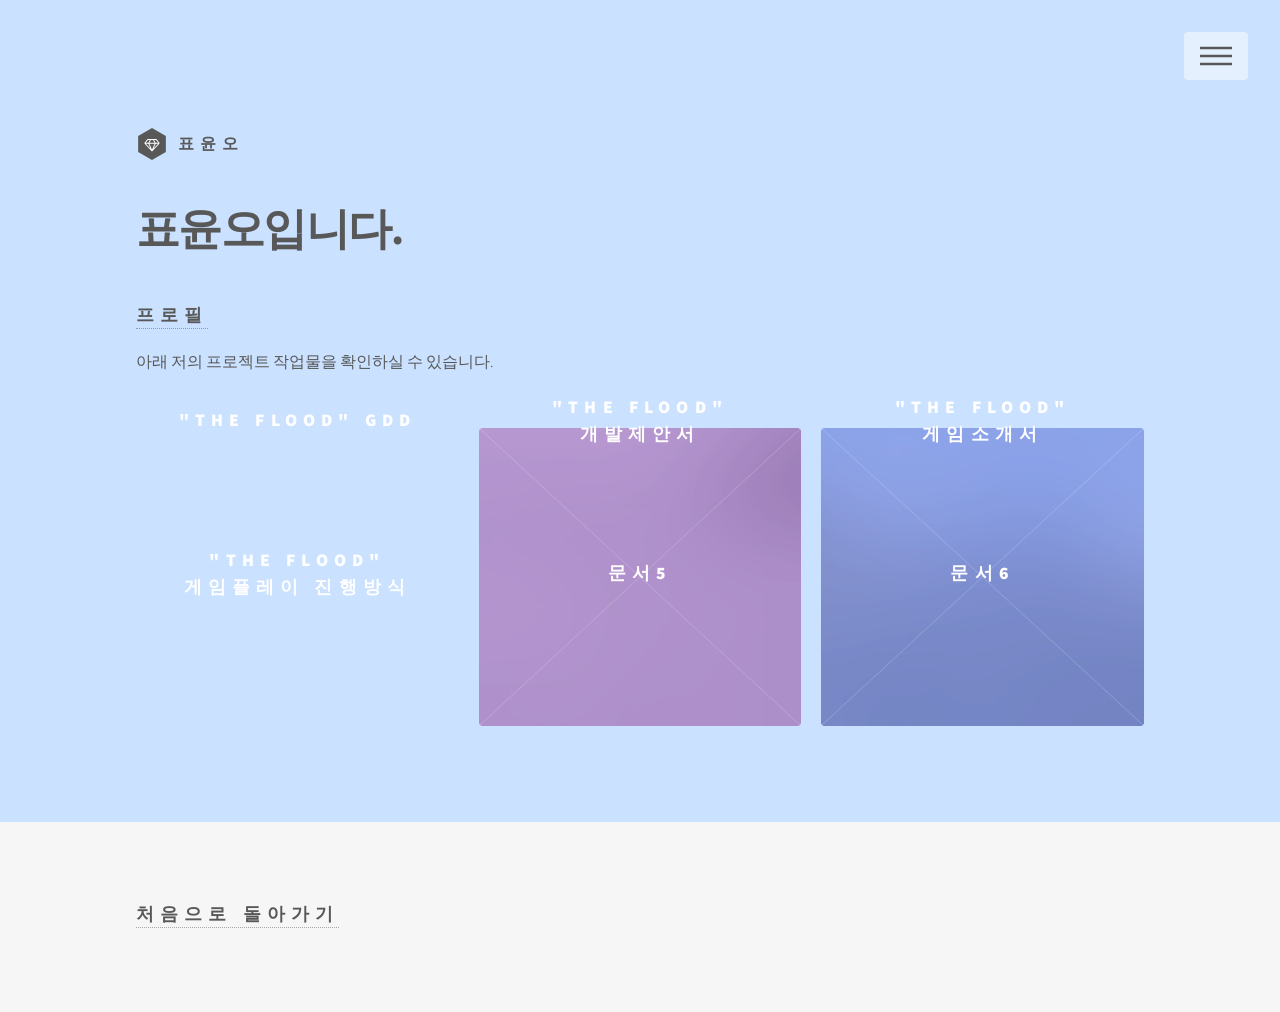
==== commit 150b3979: "Update index.html" ====
--- a/pages/index.html
+++ b/pages/index.html
@@ -1,7 +1,7 @@
 <!doctype html>
 <html>
   <head>
-    <title>표윤오의 문서창고</title>
+    <title>Main</title>
     <meta charset="utf-8" />
     <meta
       name="viewport"
@@ -59,7 +59,7 @@
       <div id="main">
         <div class="inner">
           <header>
-            <h1>저는 게임기획을 공부 중인 표윤오입니다.<br /></h1>
+            <h1>표윤오입니다.<br /></h1>
             <h2>
               <a
                 href="https://www.notion.so/045ddf35098283bf848b815367d1f72a?source=copy_link"
@@ -99,7 +99,7 @@
             </article>
             <article class="style3">
               <span class="image">
-                <img src="images/The Flood 아이콘.jpg" alt="" />
+                <img src="images/The Flood 아이콘.png" alt="" />
               </span>
               <a href="/pages/page03.html">
                 <h2>"The Flood" </h2>
@@ -113,7 +113,7 @@
             </article>
             <article class="style4">
               <span class="image">
-                <img src="images/The Flood 아이콘.jpg" alt="" />
+                <img src="images/The Flood 아이콘.png" alt="" />
               </span>
               <a href="/pages/page04.html">
                 <h2>"The Flood"</h2> 
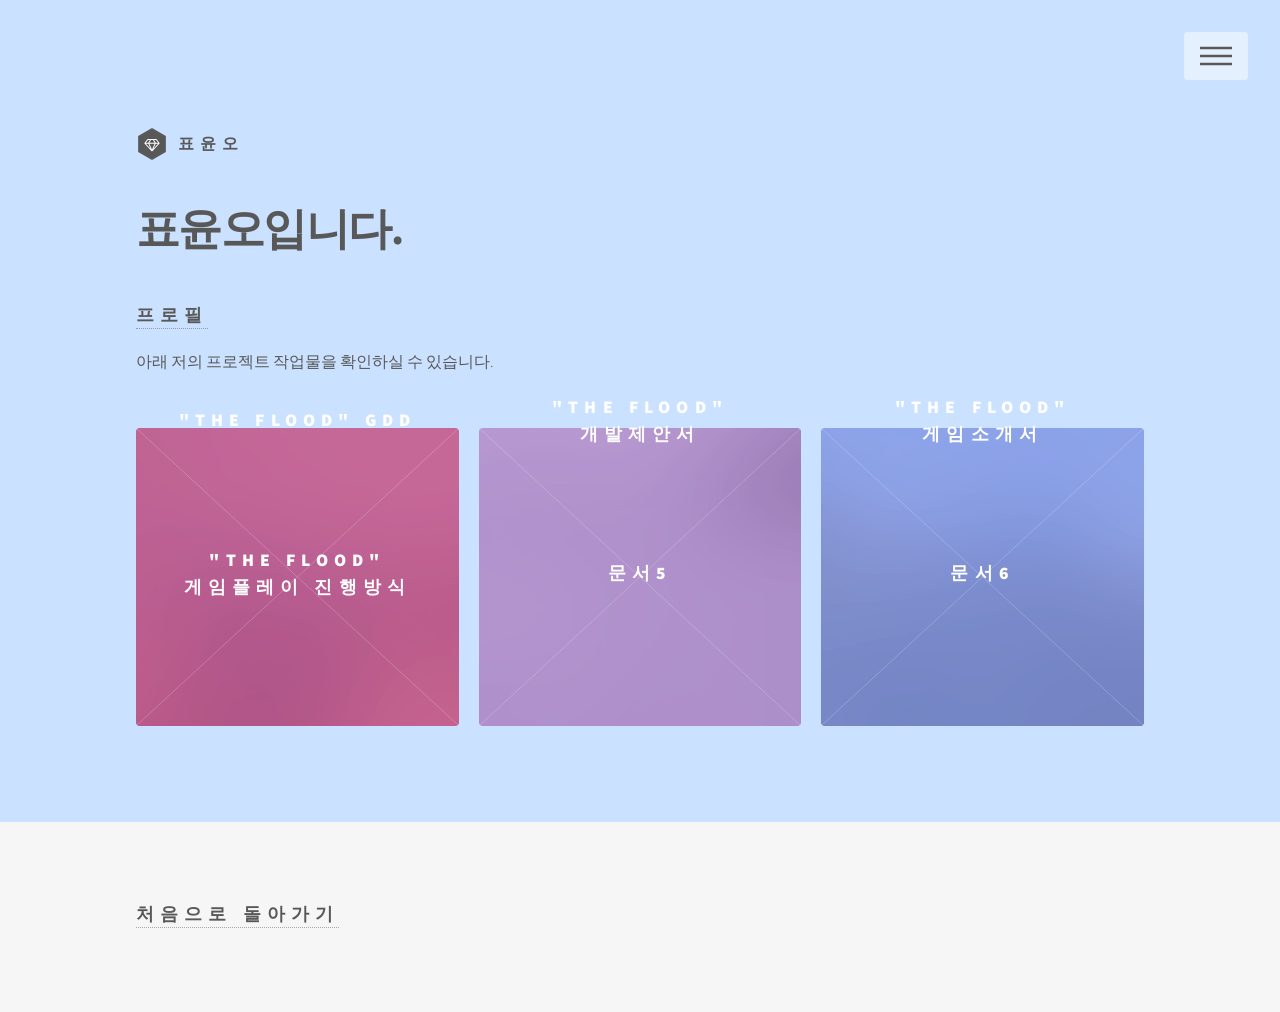
==== commit e82e3cde: "commit 0403 1500" ====
--- a/pages/index.html
+++ b/pages/index.html
@@ -113,14 +113,14 @@
             </article>
             <article class="style4">
               <span class="image">
-                <img src="images/The Flood 아이콘.png" alt="" />
+                <img src="images/pic01.jpg" alt="" />
               </span>
               <a href="/pages/page04.html">
                 <h2>"The Flood"</h2> 
                 <h2>게임플레이 진행방식</h2>
                 <div class="content">
                   <p>
-                    "The Flood"의 게임플레이 flowchart입니다.
+                    asdf
                   </p>
                 </div>
               </a>
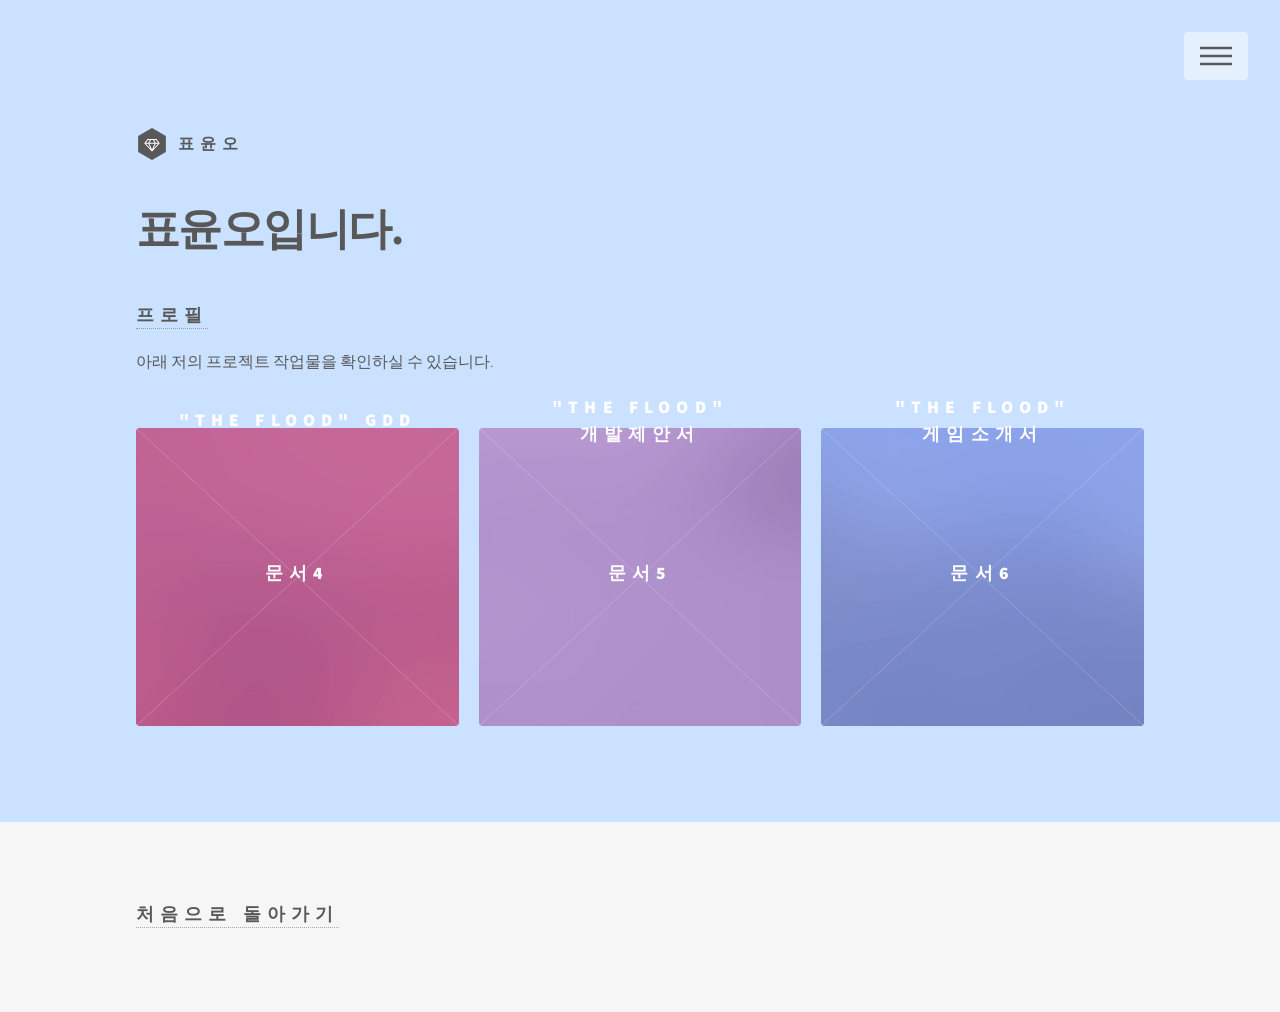
==== commit d750760c: "Update index.html" ====
--- a/pages/index.html
+++ b/pages/index.html
@@ -40,7 +40,7 @@
           <li><a href="/pages/page01.html">"The Flood" GDD</a></li>
           <li><a href="/pages/page02.html">"The Flood" 개발제안서</a></li>
           <li><a href="/pages/page03.html">"The Flood" 게임소개서</a></li>
-          <li><a href="/pages/page04.html">"The Flood" 스테이지 진행 방식</a></li>
+          <li><a href="/pages/page04.html">문서4</a></li>
           <li><a href="/pages/page05.html">문서5</a></li>
           <li><a href="/pages/page06.html">문서6</a></li>
           <!-- <li><a href="/pages/page07.html">문서7</a></li>
@@ -116,8 +116,7 @@
                 <img src="images/pic01.jpg" alt="" />
               </span>
               <a href="/pages/page04.html">
-                <h2>"The Flood"</h2> 
-                <h2>게임플레이 진행방식</h2>
+                <h2>문서4</h2>
                 <div class="content">
                   <p>
                     asdf
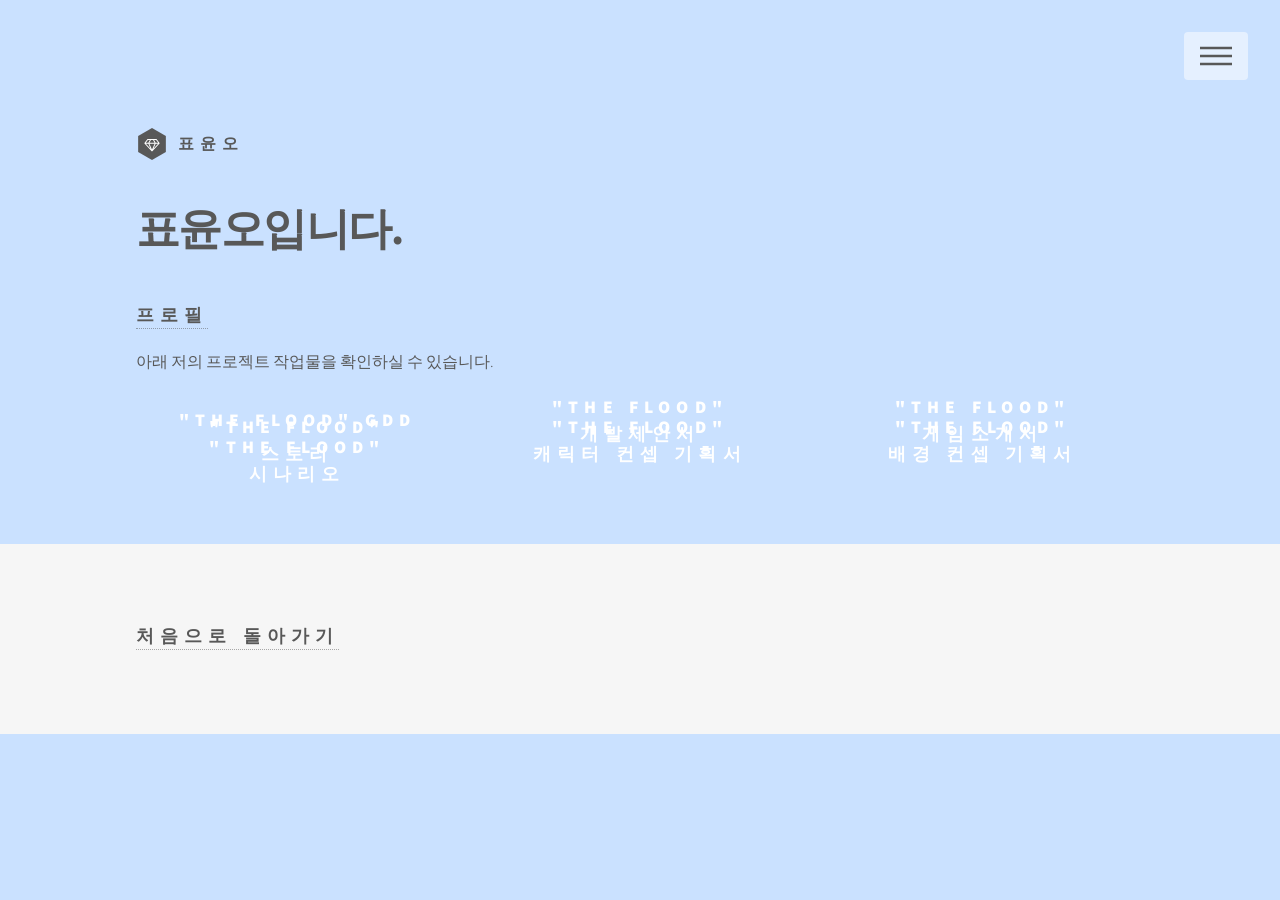
==== commit 9031b3f9: "commit 0429" ====
--- a/pages/index.html
+++ b/pages/index.html
@@ -40,18 +40,18 @@
           <li><a href="/pages/page01.html">"The Flood" GDD</a></li>
           <li><a href="/pages/page02.html">"The Flood" 개발제안서</a></li>
           <li><a href="/pages/page03.html">"The Flood" 게임소개서</a></li>
-          <li><a href="/pages/page04.html">문서4</a></li>
-          <li><a href="/pages/page05.html">문서5</a></li>
-          <li><a href="/pages/page06.html">문서6</a></li>
-          <!-- <li><a href="/pages/page07.html">문서7</a></li>
-          <li><a href="/pages/page08.html">문서8</a></li>
+          <li><a href="/pages/page04.html">"The Flood" 스토리</a></li>
+          <li><a href="/pages/page05.html">"The Flood" 캐릭터 컨셉 기획서</a></li>
+          <li><a href="/pages/page06.html">"The Flood" 배경 컨셉 기획서</a></li>
+          <li><a href="/pages/page07.html">"The Flood" 시나리오</a></li>
+          <!-- <li><a href="/pages/page08.html">문서8</a></li>
           <li><a href="/pages/page09.html">문서9</a></li>
           <li><a href="/pages/page10.html">문서10</a></li>
           <li><a href="/pages/page11.html">문서11</a></li>
           <li><a href="/pages/page12.html">문서12</a></li>
           <li><a href="/pages/page13.html">문서13</a></li>
           <li><a href="/pages/page14.html">문서14</a></li>
-          <li><a href="/pages/page15.html">문서15</a></li> -->
+          <li><a href="/pages/page15.html">문서15</a></li> --> 
         </ul>
       </nav>
 
@@ -113,61 +113,62 @@
             </article>
             <article class="style4">
               <span class="image">
-                <img src="images/pic01.jpg" alt="" />
+                <img src="images/The Flood 아이콘.png" alt="" />
               </span>
               <a href="/pages/page04.html">
-                <h2>문서4</h2>
-                <div class="content">
-                  <p>
-                    asdf
+                <h2>"The Flood" </h2>
+                <h2>스토리</h2>
+                <div class="content">
+                  <p>
+                    좀비 아포칼립스 게임 스토리
                   </p>
                 </div>
               </a>
             </article>
             <article class="style5">
               <span class="image">
-                <img src="images/pic05.jpg" alt="" />
+                <img src="images/The Flood 아이콘.png" alt="" />
               </span>
               <a href="/pages/page05.html">
-                <h2>문서5</h2>
-                <div class="content">
-                  <p>
-                    Sed nisl arcu euismod sit amet nisi lorem etiam dolor
-                    veroeros et feugiat.
+                <h2>"The Flood" </h2>
+                <h2>캐릭터 컨셉 기획서</h2>
+                <div class="content">
+                  <p>
+                    게임에 등장하는 캐릭터 컨셉 기획서
                   </p>
                 </div>
               </a>
             </article>
             <article class="style6">
               <span class="image">
-                <img src="images/pic06.jpg" alt="" />
+                <img src="images/The Flood 아이콘.png" alt="" />
               </span>
               <a href="/pages/page06.html">
-                <h2>문서6</h2>
-                <div class="content">
-                  <p>
-                    Sed nisl arcu euismod sit amet nisi lorem etiam dolor
-                    veroeros et feugiat.
-                  </p>
-                </div>
-              </a>
-            </article>
-
-            <!-- <article class="style2">
-              <span class="image">
-                <img src="images/pic07.jpg" alt="" />
+                <h2>"The Flood" </h2>
+                <h2>배경 컨셉 기획서</h2>
+                <div class="content">
+                  <p>
+                    게임 배경 컨셉 기획서
+                  </p>
+                </div>
+              </a>
+            </article>
+
+            <article class="style2">
+              <span class="image">
+                <img src="images/The Flood 아이콘.png" alt="" />
               </span>
               <a href="/pages/page07.html">
-                <h2>문서7</h2>
-                <div class="content">
-                  <p>
-                    Sed nisl arcu euismod sit amet nisi lorem etiam dolor
-                    veroeros et feugiat.
-                  </p>
-                </div>
-              </a>
-            </article>
-            <article class="style3">
+                <h2>"The Flood" </h2>
+                <h2>시나리오</h2>
+                <div class="content">
+                  <p>
+                    게임 시나리오 1부입니다.
+                  </p>
+                </div>
+              </a>
+            </article>
+            <!-- <article class="style3">
               <span class="image">
                 <img src="images/pic08.jpg" alt="" />
               </span>
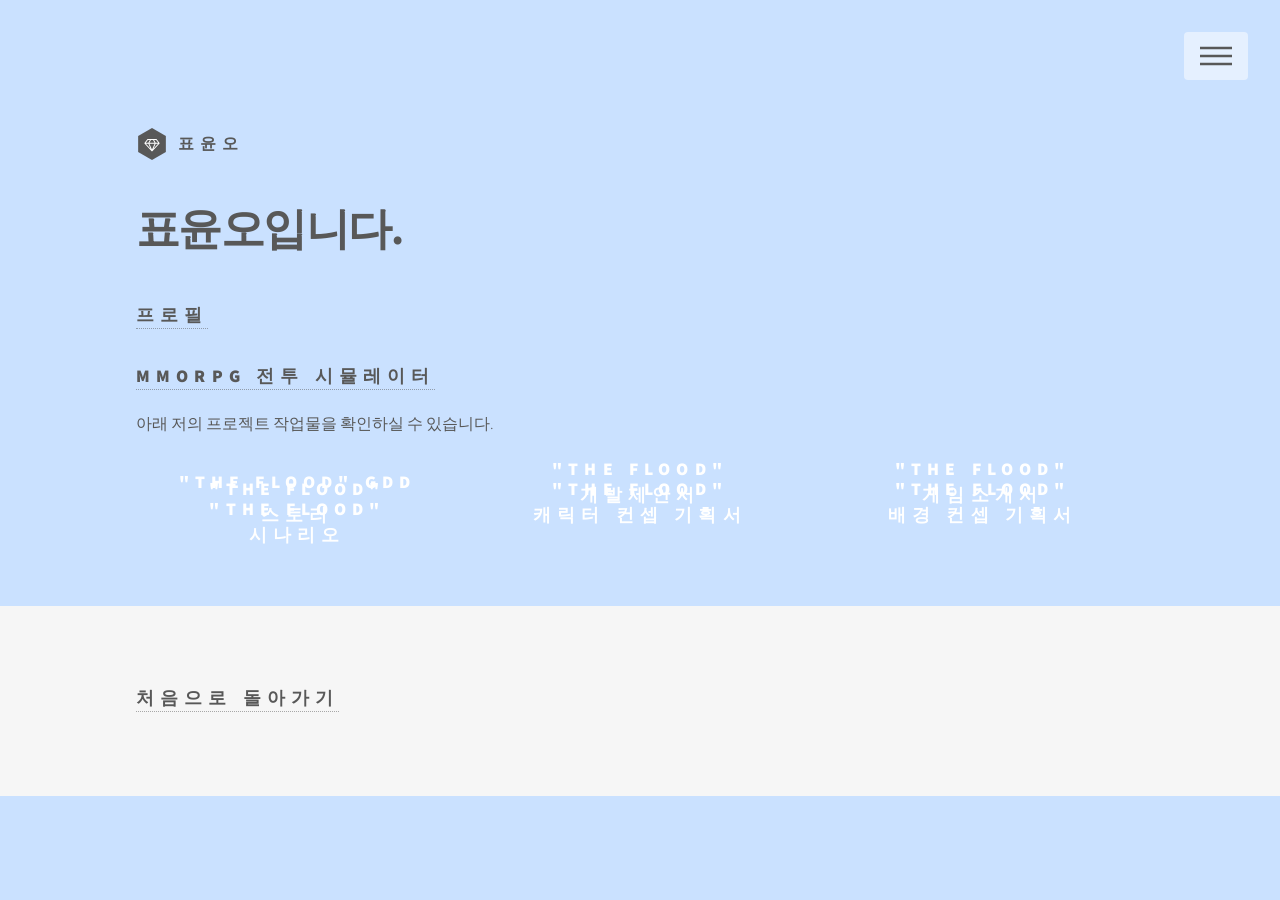
==== commit fcbf0fc5: "Simulator upload" ====
--- a/pages/index.html
+++ b/pages/index.html
@@ -66,6 +66,9 @@
                 >프로필</a
               >
             </h2>
+            <h2>
+              <a href="/contents/naiadel_simulator_v6/index.html">MMORPG 전투 시뮬레이터</a>
+            </h2>
 
             <p>
               아래 저의 프로젝트 작업물을 확인하실 수 있습니다.
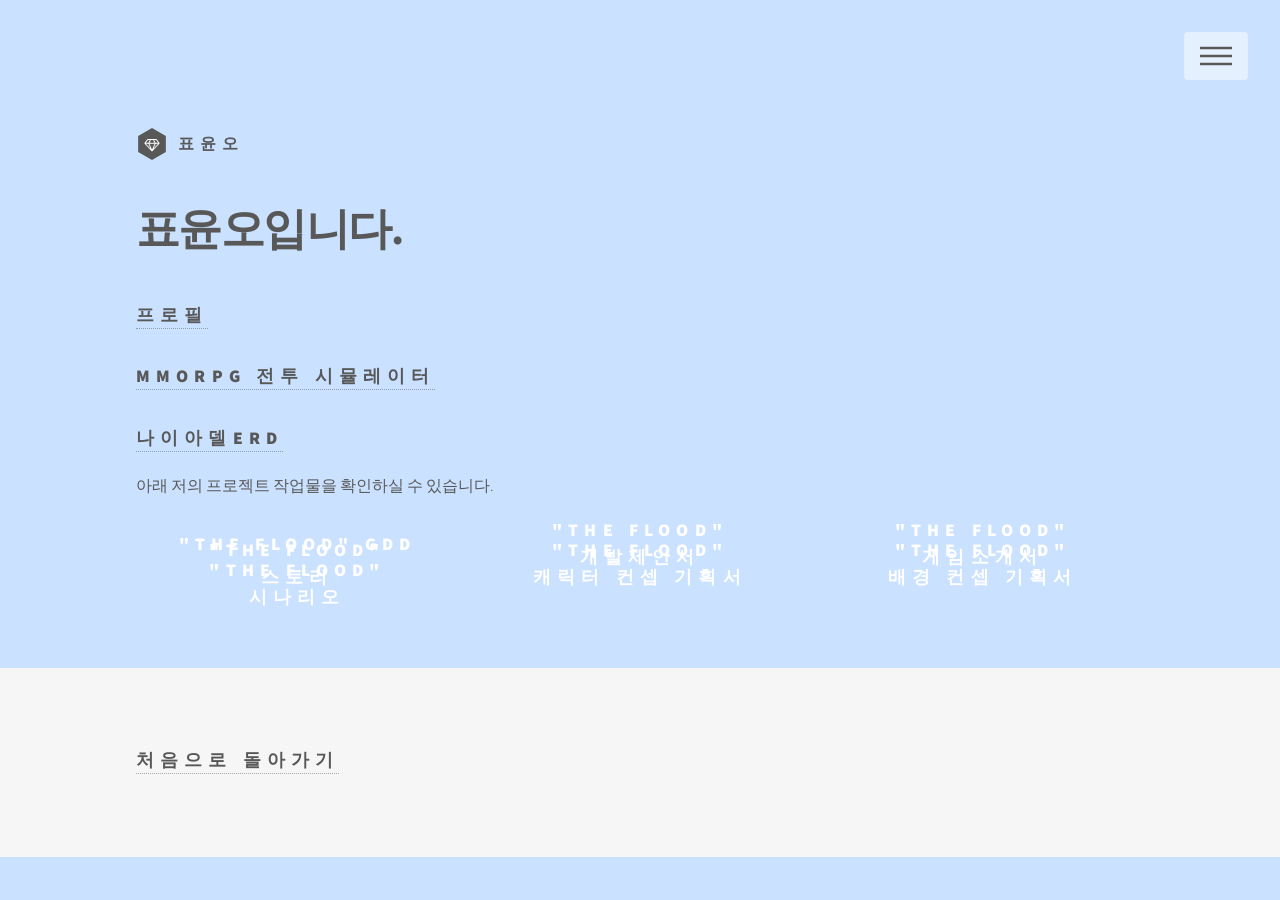
==== commit 7c06a123: "erd" ====
--- a/pages/index.html
+++ b/pages/index.html
@@ -69,6 +69,9 @@
             <h2>
               <a href="/contents/naiadel_simulator_v6/index.html">MMORPG 전투 시뮬레이터</a>
             </h2>
+            <h2>
+              <a href="/contents/나이아델_ERD.svg">나이아델ERD</a>
+            </h2>
 
             <p>
               아래 저의 프로젝트 작업물을 확인하실 수 있습니다.
